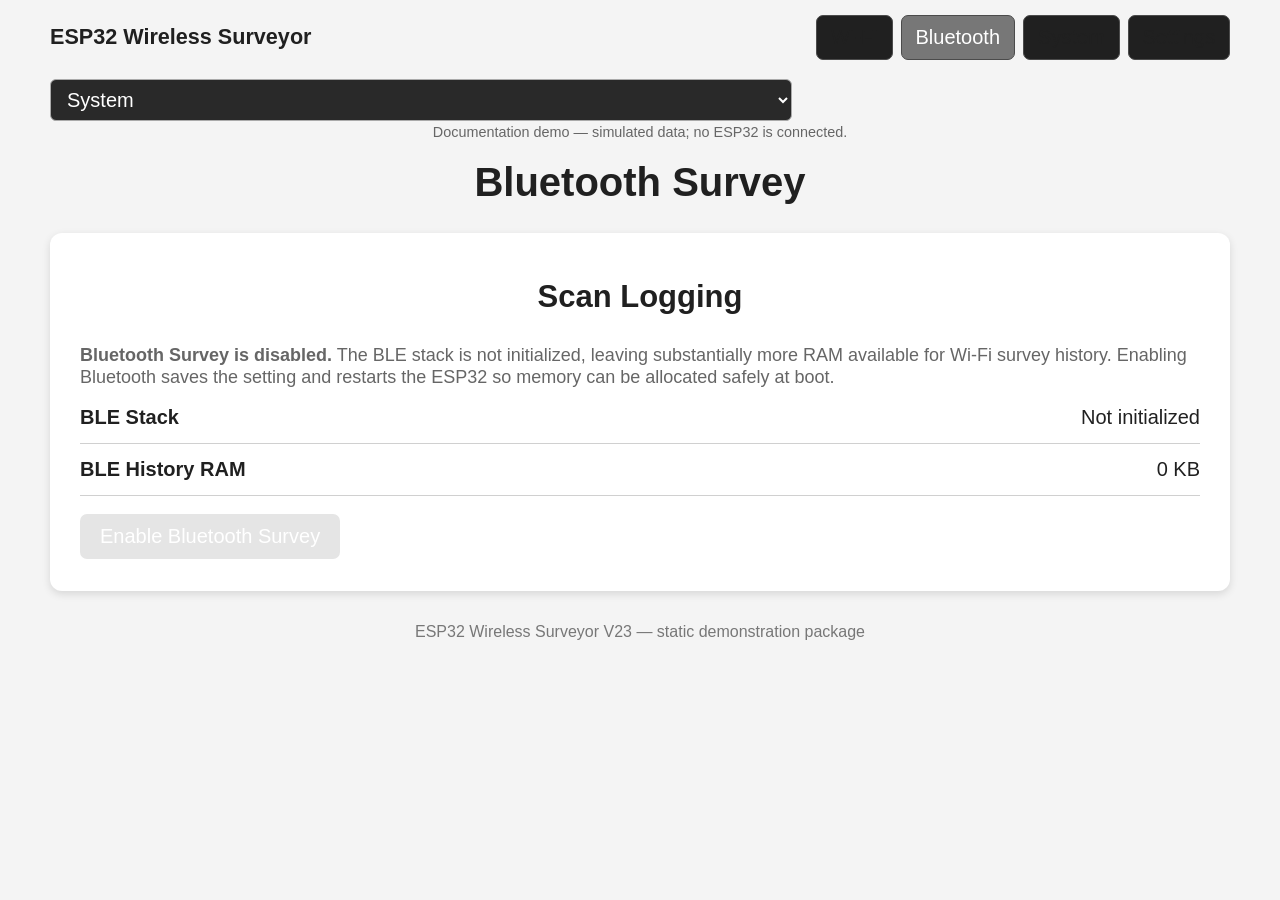
==== docs/bluetooth.html @ 763ac4c4 "doc: add simulated demo pages" ====
<!DOCTYPE html>
<html lang="en">
<head>
<meta charset="UTF-8">
<meta name="viewport" content="width=device-width,initial-scale=1">
<script>
(function(){const v=localStorage.getItem('demo-theme')||'system';document.documentElement.dataset.theme=
v==='system'?(matchMedia('(prefers-color-scheme: dark)').matches?'dark':'light'):v;})();
</script>
<title>ESP32 Bluetooth Survey — Demo</title>
<link rel="stylesheet" href="styles.css">
</head>
<body><div class="container"><div class="site-header"><div class="site-title">ESP32 Wireless Surveyor</div>
<nav class="nav"><a class="" href="index.html">Wi-Fi</a><a class="active" href="bluetooth.html">Bluetooth</a><a class="" href="system.html">System</a><a class="" href="settings.html">Settings</a></nav>
<select class="theme-select" data-theme-select aria-label="Theme"><option value="system">System</option><option value="light">Light</option><option value="dark">Dark</option></select>
</div>
<div class="demo-banner">Documentation demo — simulated data; no ESP32 is connected.</div>
<h1>Bluetooth Survey</h1>
<div class="card"><h2>Scan Logging</h2>
<p class="note"><strong>Bluetooth Survey is disabled.</strong> The BLE stack is not initialized, leaving substantially more RAM available for Wi-Fi survey history. Enabling Bluetooth saves the setting and restarts the ESP32 so memory can be allocated safely at boot.</p>
<div class="row"><span class="label">BLE Stack</span><span class="value">Not initialized</span></div>
<div class="row"><span class="label">BLE History RAM</span><span class="value">0 KB</span></div>
<div class="buttons" style="justify-content:flex-start"><a class="button" href="#" data-demo-action="Enable Bluetooth Survey and restart">Enable Bluetooth Survey</a></div></div>
<div class="footer">ESP32 Wireless Surveyor V23 — static demonstration package</div></div><script src="app.js"></script></body></html>
---- docs/styles.css ----
:root{color-scheme:light;--bg:#f4f4f4;--panel:#fff;--text:#202020;--muted:#666;--line:#d0d0d0;--control:#e5e5e5;--control-border:#aaa;--link:#5555cc;--table-head:#e5e5e5;--active:#777;--selected:#dcebdc;--danger:#a33131;--shadow:rgba(0,0,0,.12)}
html[data-theme="dark"]{color-scheme:dark;--bg:#111;--panel:#232323;--text:#eee;--muted:#bbb;--line:#494949;--control:#4b4b4b;--control-border:#666;--link:#aaa0ff;--table-head:#333;--active:#555;--selected:#24422d;--danger:#963232;--shadow:rgba(0,0,0,.28)}
*{box-sizing:border-box}html,body{margin:0;min-height:100%;font-family:Arial,Helvetica,sans-serif;background:var(--bg);color:var(--text);font-size:20px}.container{width:min(95%,1180px);margin:0 auto;padding:0 0 40px}
.site-header{min-height:132px;display:grid;grid-template-columns:1fr auto;grid-template-rows:auto auto;align-items:start;padding:15px 0 0;gap:8px 24px}.site-title{font-weight:700;font-size:1.08rem;padding-top:9px}.nav{display:flex;gap:8px;justify-content:flex-end}.nav a{display:inline-block;text-decoration:none;color:var(--text);background:#202020;border:1px solid #4b4b4b;border-radius:7px;padding:10px 14px}.nav a.active{background:var(--active);color:#fff}.theme-select{font:inherit;min-width:137px;padding:8px 12px;border:1px solid var(--control-border);border-radius:6px;background:#292929;color:#fff}
h1{text-align:center;font-size:2rem;margin:4px 0 28px}h2{text-align:center;font-size:1.55rem;margin:18px 0 30px}.card{background:var(--panel);border-radius:12px;padding:28px 30px;margin:0 0 26px;box-shadow:0 3px 9px var(--shadow)}
.row{display:flex;justify-content:space-between;gap:25px;padding:13px 0;border-bottom:1px solid var(--line);line-height:1.25}.row:last-child{border-bottom:0}.label{font-weight:700}.value{text-align:right}.note{color:var(--muted);font-size:.9rem;line-height:1.2;margin:16px 0 4px}.demo-banner{font-size:.72rem;text-align:center;color:var(--muted);margin:-8px 0 20px}
.buttons{display:flex;gap:14px;justify-content:center;flex-wrap:wrap;margin:18px 0 4px}.button,button{font:inherit;display:inline-block;text-decoration:none;color:#fff;background:var(--control);border:0;border-radius:7px;padding:11px 20px;cursor:pointer}.button.danger{background:var(--danger);color:#fff}
.settings-row{display:flex;align-items:end;gap:14px;flex-wrap:wrap;margin-top:14px}.control{display:flex;flex-direction:column;gap:6px}.control label{font-size:.92rem}input,select{font:inherit;background:#333;color:var(--text);border:1px solid var(--control-border);border-radius:6px;padding:9px 11px}.checkbox-stack{display:flex;align-items:center;gap:15px;flex-wrap:wrap;padding:10px 0}
.table-wrap{overflow-x:auto;margin-top:12px}table{width:100%;border-collapse:collapse;min-width:900px}th,td{padding:12px 10px;text-align:left;border-bottom:1px solid var(--line);white-space:nowrap}th{background:var(--table-head);font-weight:700;cursor:pointer}tbody tr.connected,tbody tr.recommended{background:var(--selected);font-weight:700}a{color:var(--link)}
.grid-2,.grid-3{display:block}.kpi{font-size:1rem;font-weight:400}.small{font-size:.9rem;color:var(--muted)}canvas{display:block;width:100%;height:330px;background:#1b1b1b;border:0;margin:12px 0}.footer{text-align:center;color:#777;font-size:.8rem;padding:6px 0 15px}.good,.warn,.bad{font-weight:700}
@media(max-width:760px){html,body{font-size:16px}.container{width:94%}.site-header{grid-template-columns:1fr;grid-template-rows:auto auto auto}.nav{grid-column:1;justify-content:flex-start;flex-wrap:wrap}.card{padding:20px 18px}.row{gap:12px}.value{max-width:58%}h1{font-size:1.8rem}}
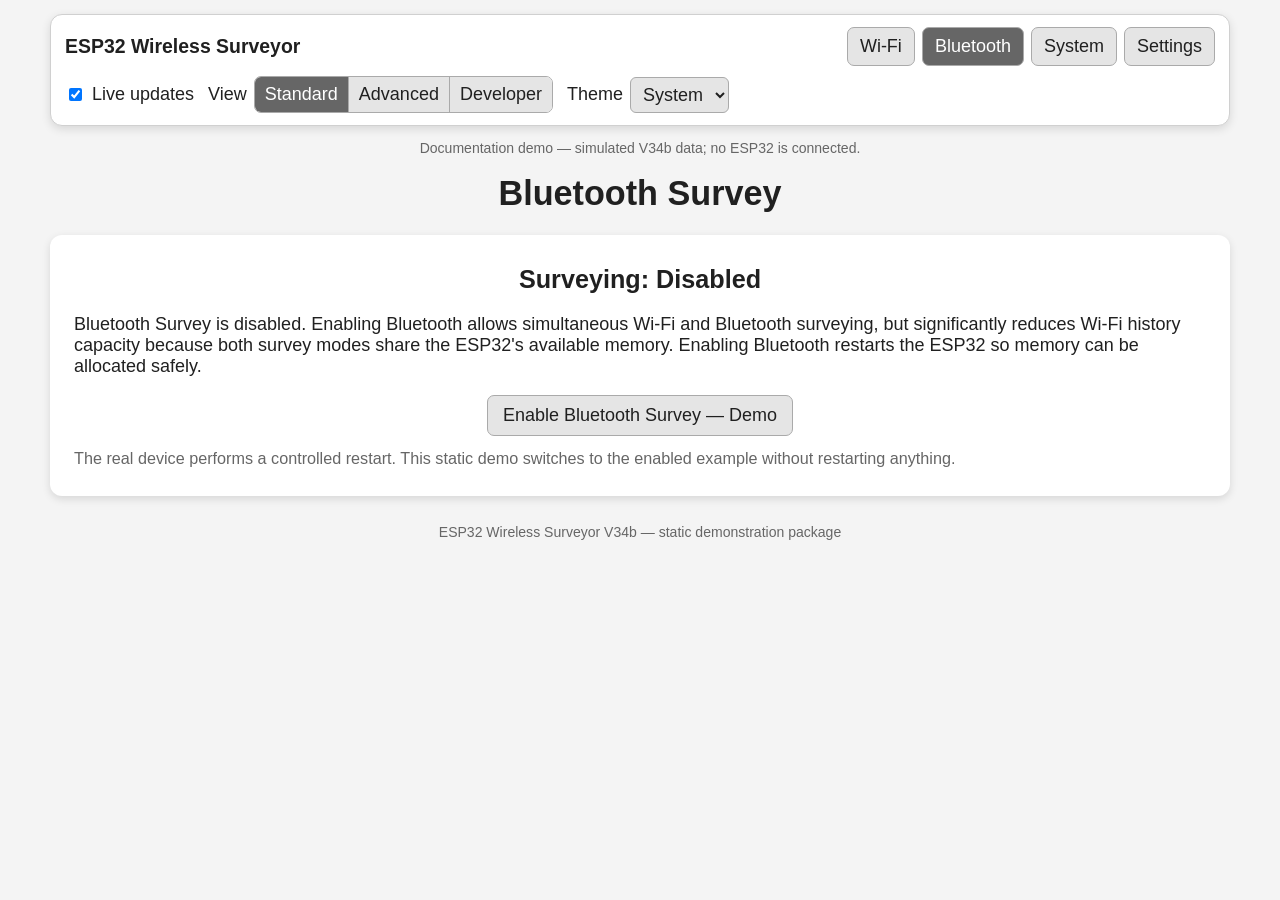
==== commit 50e4086a: "doc: update /docs to match latest UI refactor" ====
--- a/docs/bluetooth.html
+++ b/docs/bluetooth.html
@@ -1,24 +1,11 @@
-<!DOCTYPE html>
-<html lang="en">
-<head>
-<meta charset="UTF-8">
-<meta name="viewport" content="width=device-width,initial-scale=1">
-<script>
-(function(){const v=localStorage.getItem('demo-theme')||'system';document.documentElement.dataset.theme=
-v==='system'?(matchMedia('(prefers-color-scheme: dark)').matches?'dark':'light'):v;})();
-</script>
-<title>ESP32 Bluetooth Survey — Demo</title>
-<link rel="stylesheet" href="styles.css">
-</head>
-<body><div class="container"><div class="site-header"><div class="site-title">ESP32 Wireless Surveyor</div>
-<nav class="nav"><a class="" href="index.html">Wi-Fi</a><a class="active" href="bluetooth.html">Bluetooth</a><a class="" href="system.html">System</a><a class="" href="settings.html">Settings</a></nav>
-<select class="theme-select" data-theme-select aria-label="Theme"><option value="system">System</option><option value="light">Light</option><option value="dark">Dark</option></select>
-</div>
-<div class="demo-banner">Documentation demo — simulated data; no ESP32 is connected.</div>
-<h1>Bluetooth Survey</h1>
-<div class="card"><h2>Scan Logging</h2>
-<p class="note"><strong>Bluetooth Survey is disabled.</strong> The BLE stack is not initialized, leaving substantially more RAM available for Wi-Fi survey history. Enabling Bluetooth saves the setting and restarts the ESP32 so memory can be allocated safely at boot.</p>
-<div class="row"><span class="label">BLE Stack</span><span class="value">Not initialized</span></div>
-<div class="row"><span class="label">BLE History RAM</span><span class="value">0 KB</span></div>
-<div class="buttons" style="justify-content:flex-start"><a class="button" href="#" data-demo-action="Enable Bluetooth Survey and restart">Enable Bluetooth Survey</a></div></div>
-<div class="footer">ESP32 Wireless Surveyor V23 — static demonstration package</div></div><script src="app.js"></script></body></html>+<!DOCTYPE html><html lang="en"><head><meta charset="UTF-8"><meta name="viewport" content="width=device-width,initial-scale=1"><title>ESP32 Bluetooth Survey — V34b Demo</title><link rel="stylesheet" href="styles.css"></head><body><div class="container">
+<div class="site-header"><div class="header-top"><div class="site-title">ESP32 Wireless Surveyor</div><nav class="nav"><a href="index.html">Wi-Fi</a><a class="active" href="bluetooth.html">Bluetooth</a><a href="system.html">System</a><a href="settings.html">Settings</a></nav></div><div class="header-controls"><label class="control-inline"><input type="checkbox" checked> Live updates</label><div class="control-inline"><span>View</span><span class="segmented"><button data-view="standard">Standard</button><button data-view="advanced">Advanced</button><button data-view="developer">Developer</button></span></div><label class="control-inline">Theme <select class="theme-select" data-theme-select><option value="system">System</option><option value="light">Light</option><option value="dark">Dark</option></select></label></div></div>
+<div class="demo-banner">Documentation demo — simulated V34b data; no ESP32 is connected.</div><h1>Bluetooth Survey</h1>
+<div data-ble-disabled><div class="card"><h2>Surveying: Disabled</h2><p>Bluetooth Survey is disabled. Enabling Bluetooth allows simultaneous Wi-Fi and Bluetooth surveying, but significantly reduces Wi-Fi history capacity because both survey modes share the ESP32's available memory. Enabling Bluetooth restarts the ESP32 so memory can be allocated safely.</p><div class="row advanced-only"><span class="label">BLE Stack</span><span class="value">Not initialized</span></div><div class="row developer-only"><span class="label">BLE History RAM</span><span class="value">0 KB</span></div><div class="buttons"><a class="button" href="#" data-ble-toggle>Enable Bluetooth Survey — Demo</a></div><div class="note">The real device performs a controlled restart. This static demo switches to the enabled example without restarting anything.</div></div></div>
+<div data-ble-enabled class="state-hidden"><div class="card"><h2>Survey Status &amp; Controls</h2><div class="grid-3"><div><div class="small">Automatic Surveying</div><div class="kpi good">On</div></div><div><div class="small">Scan Interval</div><div class="kpi">300 s</div></div><div><div class="small">Scans This Session</div><div class="kpi">8</div></div></div><div class="row"><span class="label">Last Scan</span><span class="value">23s ago</span></div><form class="settings-row"><div class="control"><label>Scan Interval (seconds)</label><input value="300" type="number"></div><label class="control-inline"><input type="checkbox" checked> Automatic Surveying</label><button data-demo-action="Save BLE survey settings">Apply</button></form><div class="buttons"><a class="button" href="#" data-demo-action="BLE scan started">Scan Now</a><a class="button" href="#" data-demo-action="BLE CSV download">Download CSV</a><a class="button danger" href="#" data-demo-action="Clear BLE history">Clear History</a></div></div>
+<div class="card"><h2>History</h2><div class="row"><span class="label">Stored Observations</span><span class="value">38 / 50</span></div><div class="row advanced-only"><span class="label">Dropped Observations</span><span class="value good">0</span></div><div class="note warn">Bluetooth is enabled. Dual-radio operation uses substantially more heap and reduces Wi-Fi history capacity.</div></div>
+<div class="card" id="ble-rssi"><h2>RSSI History — Meshtastic_b9c0</h2><canvas class="plot" data-points="-61,-63,-59,-65,-62,-60,-64,-61"></canvas><div class="note">For unnamed devices, the real interface can use the BLE address as the visible selection identity.</div></div>
+<div class="card"><h2>Observed BLE Devices</h2><div class="note">One row per retained BLE address.</div><div class="table-wrap"><table><thead><tr><th data-sort>Name</th><th data-sort>Address</th><th data-sort>Last</th><th data-sort>Average</th><th data-sort>Count</th><th data-sort>Last Seen</th><th class="advanced-only" data-sort>Min</th><th class="advanced-only" data-sort>Max</th><th class="developer-only" data-sort>Address Type</th><th class="developer-only" data-sort>First Seen</th></tr></thead><tbody><tr><td><a href="#ble-rssi">Meshtastic_b9c0</a></td><td>FC:B9:20:4D:91:C0</td><td>-61 dBm</td><td>-61.9 dBm</td><td>8</td><td>23s ago</td><td class="advanced-only">-65</td><td class="advanced-only">-59</td><td class="developer-only">Random</td><td class="developer-only">35m ago</td></tr><tr><td>(unnamed)</td><td>72:40:91:A1:2B:33</td><td>-78 dBm</td><td>-79.2 dBm</td><td>6</td><td>23s ago</td><td class="advanced-only">-84</td><td class="advanced-only">-75</td><td class="developer-only">Random</td><td class="developer-only">29m ago</td></tr><tr><td>(unnamed)</td><td>10:8C:B5:02:77:AE</td><td>-88 dBm</td><td>-86.7 dBm</td><td>3</td><td>5m ago</td><td class="advanced-only">-91</td><td class="advanced-only">-82</td><td class="developer-only">Public</td><td class="developer-only">18m ago</td></tr></tbody></table></div></div>
+<div class="card advanced-only"><h2>Survey Health <span class="depth-tag">Advanced</span></h2><div class="row"><span class="label">Dropped BLE Observations</span><span class="value good">0</span></div><div class="row"><span class="label">Last Scan</span><span class="value">20 addresses · complete</span></div></div>
+<div class="card developer-only"><h2>BLE Implementation Diagnostics <span class="depth-tag">Developer</span></h2><div class="row"><span class="label">History RAM</span><span class="value">9.2 KB</span></div><div class="row"><span class="label">BLE Observation Size</span><span class="value">6 bytes</span></div><div class="row"><span class="label">BLE Address Table</span><span class="value">20 / 128 · 6.9 KB</span></div><div class="row"><span class="label">BLE Scan Metadata</span><span class="value">8 / 256 · 2.0 KB</span></div><div class="row"><span class="label">CSV Exports Served</span><span class="value">2</span></div><div class="note">The production firmware's current BLE scan API is synchronous and may briefly pause web servicing. Dual-radio responsiveness remains under investigation.</div></div></div>
+<div class="footer">ESP32 Wireless Surveyor V34b — static demonstration package</div></div><script src="app.js"></script></body></html>
--- a/docs/styles.css
+++ b/docs/styles.css
@@ -1,11 +1,8 @@
-:root{color-scheme:light;--bg:#f4f4f4;--panel:#fff;--text:#202020;--muted:#666;--line:#d0d0d0;--control:#e5e5e5;--control-border:#aaa;--link:#5555cc;--table-head:#e5e5e5;--active:#777;--selected:#dcebdc;--danger:#a33131;--shadow:rgba(0,0,0,.12)}
-html[data-theme="dark"]{color-scheme:dark;--bg:#111;--panel:#232323;--text:#eee;--muted:#bbb;--line:#494949;--control:#4b4b4b;--control-border:#666;--link:#aaa0ff;--table-head:#333;--active:#555;--selected:#24422d;--danger:#963232;--shadow:rgba(0,0,0,.28)}
-*{box-sizing:border-box}html,body{margin:0;min-height:100%;font-family:Arial,Helvetica,sans-serif;background:var(--bg);color:var(--text);font-size:20px}.container{width:min(95%,1180px);margin:0 auto;padding:0 0 40px}
-.site-header{min-height:132px;display:grid;grid-template-columns:1fr auto;grid-template-rows:auto auto;align-items:start;padding:15px 0 0;gap:8px 24px}.site-title{font-weight:700;font-size:1.08rem;padding-top:9px}.nav{display:flex;gap:8px;justify-content:flex-end}.nav a{display:inline-block;text-decoration:none;color:var(--text);background:#202020;border:1px solid #4b4b4b;border-radius:7px;padding:10px 14px}.nav a.active{background:var(--active);color:#fff}.theme-select{font:inherit;min-width:137px;padding:8px 12px;border:1px solid var(--control-border);border-radius:6px;background:#292929;color:#fff}
-h1{text-align:center;font-size:2rem;margin:4px 0 28px}h2{text-align:center;font-size:1.55rem;margin:18px 0 30px}.card{background:var(--panel);border-radius:12px;padding:28px 30px;margin:0 0 26px;box-shadow:0 3px 9px var(--shadow)}
-.row{display:flex;justify-content:space-between;gap:25px;padding:13px 0;border-bottom:1px solid var(--line);line-height:1.25}.row:last-child{border-bottom:0}.label{font-weight:700}.value{text-align:right}.note{color:var(--muted);font-size:.9rem;line-height:1.2;margin:16px 0 4px}.demo-banner{font-size:.72rem;text-align:center;color:var(--muted);margin:-8px 0 20px}
-.buttons{display:flex;gap:14px;justify-content:center;flex-wrap:wrap;margin:18px 0 4px}.button,button{font:inherit;display:inline-block;text-decoration:none;color:#fff;background:var(--control);border:0;border-radius:7px;padding:11px 20px;cursor:pointer}.button.danger{background:var(--danger);color:#fff}
-.settings-row{display:flex;align-items:end;gap:14px;flex-wrap:wrap;margin-top:14px}.control{display:flex;flex-direction:column;gap:6px}.control label{font-size:.92rem}input,select{font:inherit;background:#333;color:var(--text);border:1px solid var(--control-border);border-radius:6px;padding:9px 11px}.checkbox-stack{display:flex;align-items:center;gap:15px;flex-wrap:wrap;padding:10px 0}
-.table-wrap{overflow-x:auto;margin-top:12px}table{width:100%;border-collapse:collapse;min-width:900px}th,td{padding:12px 10px;text-align:left;border-bottom:1px solid var(--line);white-space:nowrap}th{background:var(--table-head);font-weight:700;cursor:pointer}tbody tr.connected,tbody tr.recommended{background:var(--selected);font-weight:700}a{color:var(--link)}
-.grid-2,.grid-3{display:block}.kpi{font-size:1rem;font-weight:400}.small{font-size:.9rem;color:var(--muted)}canvas{display:block;width:100%;height:330px;background:#1b1b1b;border:0;margin:12px 0}.footer{text-align:center;color:#777;font-size:.8rem;padding:6px 0 15px}.good,.warn,.bad{font-weight:700}
-@media(max-width:760px){html,body{font-size:16px}.container{width:94%}.site-header{grid-template-columns:1fr;grid-template-rows:auto auto auto}.nav{grid-column:1;justify-content:flex-start;flex-wrap:wrap}.card{padding:20px 18px}.row{gap:12px}.value{max-width:58%}h1{font-size:1.8rem}}
+:root{color-scheme:light;--bg:#f4f4f4;--panel:#fff;--text:#202020;--muted:#666;--line:#d0d0d0;--control:#e5e5e5;--control-border:#aaa;--link:#5555cc;--table-head:#e5e5e5;--active:#666;--selected:#dcebdc;--danger:#a33131;--shadow:rgba(0,0,0,.12);--good:#237a3b;--warn:#9a6800}
+html[data-theme="dark"]{color-scheme:dark;--bg:#111;--panel:#232323;--text:#eee;--muted:#bbb;--line:#494949;--control:#4b4b4b;--control-border:#666;--link:#aaa0ff;--table-head:#333;--active:#555;--selected:#24422d;--danger:#963232;--shadow:rgba(0,0,0,.28);--good:#70c784;--warn:#e0b24c}
+*{box-sizing:border-box}html,body{margin:0;min-height:100%;font-family:Arial,Helvetica,sans-serif;background:var(--bg);color:var(--text);font-size:18px}.container{width:min(96%,1180px);margin:0 auto;padding:14px 0 40px}
+.site-header{position:sticky;top:8px;z-index:1000;background:var(--panel);border:1px solid var(--line);border-radius:12px;box-shadow:0 3px 10px var(--shadow);padding:12px 14px;margin-bottom:14px}.header-top{display:flex;align-items:center;justify-content:space-between;gap:14px;flex-wrap:wrap}.site-title{font-weight:700;font-size:1.08rem}.nav{display:flex;gap:7px;flex-wrap:wrap}.nav a{display:inline-block;text-decoration:none;color:var(--text);background:var(--control);border:1px solid var(--control-border);border-radius:7px;padding:8px 12px}.nav a.active{background:var(--active);color:#fff}.header-controls{display:flex;align-items:center;gap:14px;flex-wrap:wrap;margin-top:10px}.control-inline{display:flex;align-items:center;gap:7px}.segmented{display:inline-flex;border:1px solid var(--control-border);border-radius:7px;overflow:hidden}.segmented button{border:0;border-right:1px solid var(--control-border);border-radius:0;padding:7px 10px;background:var(--control);color:var(--text)}.segmented button:last-child{border-right:0}.segmented button.active{background:var(--active);color:#fff}.theme-select{font:inherit;padding:6px 8px;border:1px solid var(--control-border);border-radius:6px;background:var(--control);color:var(--text)}
+h1{text-align:center;font-size:1.9rem;margin:18px 0 22px}h2{text-align:center;font-size:1.4rem;margin:8px 0 20px}h3{font-size:1.05rem;margin:20px 0 8px}.card{background:var(--panel);border-radius:12px;padding:22px 24px;margin:0 0 22px;box-shadow:0 3px 9px var(--shadow);scroll-margin-top:150px}.row{display:flex;justify-content:space-between;gap:25px;padding:11px 0;border-bottom:1px solid var(--line);line-height:1.25}.row:last-child{border-bottom:0}.label{font-weight:700}.value{text-align:right}.note{color:var(--muted);font-size:.9rem;line-height:1.35;margin:12px 0 4px}.demo-banner{font-size:.78rem;text-align:center;color:var(--muted);margin:4px 0 10px}.good{color:var(--good);font-weight:700}.warn{color:var(--warn);font-weight:700}.danger-text{color:var(--danger);font-weight:700}
+.grid-2{display:grid;grid-template-columns:repeat(2,minmax(0,1fr));gap:22px}.grid-3{display:grid;grid-template-columns:repeat(3,minmax(0,1fr));gap:16px}.small{font-size:.82rem;color:var(--muted)}.kpi{font-size:1.35rem;font-weight:700;margin-top:3px}.buttons{display:flex;gap:12px;justify-content:center;flex-wrap:wrap;margin:16px 0 4px}.button,button{font:inherit;display:inline-block;text-decoration:none;color:var(--text);background:var(--control);border:1px solid var(--control-border);border-radius:7px;padding:9px 15px;cursor:pointer}.button.danger{background:var(--danger);color:#fff;border-color:var(--danger)}.button.secondary{background:transparent}.settings-row{display:flex;gap:12px;align-items:end;flex-wrap:wrap;margin:16px 0}.control{display:flex;flex-direction:column;gap:5px;min-width:190px}.control input{font:inherit;padding:8px;border:1px solid var(--control-border);border-radius:6px;background:var(--bg);color:var(--text)}.checkbox-stack{display:flex;flex-direction:column;gap:8px;padding:8px 0}
+.table-wrap{overflow:auto}.table-wrap table{width:100%;border-collapse:collapse;font-size:.9rem;white-space:nowrap}th,td{padding:9px 10px;border-bottom:1px solid var(--line);text-align:left}th{background:var(--table-head);position:sticky;top:0}tr.connected{background:var(--selected)}th[data-sort]{cursor:pointer}.footer{text-align:center;color:var(--muted);font-size:.78rem;margin-top:28px}.advanced-only,.developer-only{display:none}body[data-view="advanced"] .advanced-only,body[data-view="developer"] .advanced-only,body[data-view="developer"] .developer-only{display:block}tr.advanced-only,body[data-view="advanced"] tr.advanced-only,body[data-view="developer"] tr.advanced-only,body[data-view="developer"] tr.developer-only{display:table-row}th.advanced-only,td.advanced-only,th.developer-only,td.developer-only{display:none}body[data-view="advanced"] th.advanced-only,body[data-view="advanced"] td.advanced-only,body[data-view="developer"] th.advanced-only,body[data-view="developer"] td.advanced-only,body[data-view="developer"] th.developer-only,body[data-view="developer"] td.developer-only{display:table-cell}.depth-tag{font-size:.72rem;color:var(--muted);font-weight:400}.plot{width:100%;height:280px;border:1px solid var(--line);background:var(--bg);border-radius:8px}.state-hidden{display:none!important}
+@media(max-width:760px){html,body{font-size:16px}.site-header{top:4px}.header-top{align-items:flex-start}.nav{width:100%}.nav a{flex:1;text-align:center;min-width:70px}.header-controls{gap:8px}.grid-2,.grid-3{grid-template-columns:1fr}.row{gap:12px}.card{padding:18px 16px}.table-wrap table{font-size:.82rem}.site-title{width:100%}}
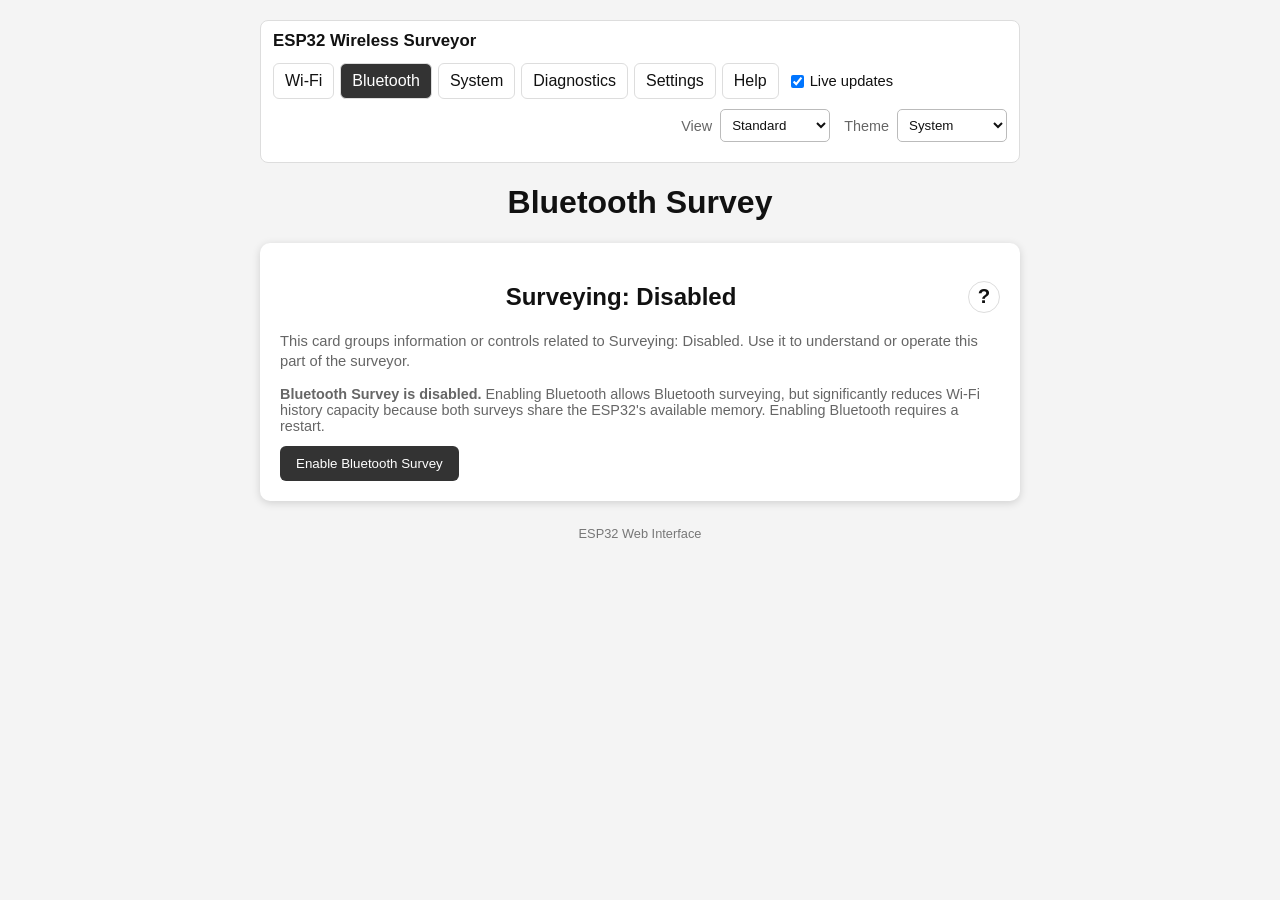
==== commit 3bd84966: "update demo pages" ====
--- a/docs/bluetooth.html
+++ b/docs/bluetooth.html
@@ -1,11 +1,669 @@
-<!DOCTYPE html><html lang="en"><head><meta charset="UTF-8"><meta name="viewport" content="width=device-width,initial-scale=1"><title>ESP32 Bluetooth Survey — V34b Demo</title><link rel="stylesheet" href="styles.css"></head><body><div class="container">
-<div class="site-header"><div class="header-top"><div class="site-title">ESP32 Wireless Surveyor</div><nav class="nav"><a href="index.html">Wi-Fi</a><a class="active" href="bluetooth.html">Bluetooth</a><a href="system.html">System</a><a href="settings.html">Settings</a></nav></div><div class="header-controls"><label class="control-inline"><input type="checkbox" checked> Live updates</label><div class="control-inline"><span>View</span><span class="segmented"><button data-view="standard">Standard</button><button data-view="advanced">Advanced</button><button data-view="developer">Developer</button></span></div><label class="control-inline">Theme <select class="theme-select" data-theme-select><option value="system">System</option><option value="light">Light</option><option value="dark">Dark</option></select></label></div></div>
-<div class="demo-banner">Documentation demo — simulated V34b data; no ESP32 is connected.</div><h1>Bluetooth Survey</h1>
-<div data-ble-disabled><div class="card"><h2>Surveying: Disabled</h2><p>Bluetooth Survey is disabled. Enabling Bluetooth allows simultaneous Wi-Fi and Bluetooth surveying, but significantly reduces Wi-Fi history capacity because both survey modes share the ESP32's available memory. Enabling Bluetooth restarts the ESP32 so memory can be allocated safely.</p><div class="row advanced-only"><span class="label">BLE Stack</span><span class="value">Not initialized</span></div><div class="row developer-only"><span class="label">BLE History RAM</span><span class="value">0 KB</span></div><div class="buttons"><a class="button" href="#" data-ble-toggle>Enable Bluetooth Survey — Demo</a></div><div class="note">The real device performs a controlled restart. This static demo switches to the enabled example without restarting anything.</div></div></div>
-<div data-ble-enabled class="state-hidden"><div class="card"><h2>Survey Status &amp; Controls</h2><div class="grid-3"><div><div class="small">Automatic Surveying</div><div class="kpi good">On</div></div><div><div class="small">Scan Interval</div><div class="kpi">300 s</div></div><div><div class="small">Scans This Session</div><div class="kpi">8</div></div></div><div class="row"><span class="label">Last Scan</span><span class="value">23s ago</span></div><form class="settings-row"><div class="control"><label>Scan Interval (seconds)</label><input value="300" type="number"></div><label class="control-inline"><input type="checkbox" checked> Automatic Surveying</label><button data-demo-action="Save BLE survey settings">Apply</button></form><div class="buttons"><a class="button" href="#" data-demo-action="BLE scan started">Scan Now</a><a class="button" href="#" data-demo-action="BLE CSV download">Download CSV</a><a class="button danger" href="#" data-demo-action="Clear BLE history">Clear History</a></div></div>
-<div class="card"><h2>History</h2><div class="row"><span class="label">Stored Observations</span><span class="value">38 / 50</span></div><div class="row advanced-only"><span class="label">Dropped Observations</span><span class="value good">0</span></div><div class="note warn">Bluetooth is enabled. Dual-radio operation uses substantially more heap and reduces Wi-Fi history capacity.</div></div>
-<div class="card" id="ble-rssi"><h2>RSSI History — Meshtastic_b9c0</h2><canvas class="plot" data-points="-61,-63,-59,-65,-62,-60,-64,-61"></canvas><div class="note">For unnamed devices, the real interface can use the BLE address as the visible selection identity.</div></div>
-<div class="card"><h2>Observed BLE Devices</h2><div class="note">One row per retained BLE address.</div><div class="table-wrap"><table><thead><tr><th data-sort>Name</th><th data-sort>Address</th><th data-sort>Last</th><th data-sort>Average</th><th data-sort>Count</th><th data-sort>Last Seen</th><th class="advanced-only" data-sort>Min</th><th class="advanced-only" data-sort>Max</th><th class="developer-only" data-sort>Address Type</th><th class="developer-only" data-sort>First Seen</th></tr></thead><tbody><tr><td><a href="#ble-rssi">Meshtastic_b9c0</a></td><td>FC:B9:20:4D:91:C0</td><td>-61 dBm</td><td>-61.9 dBm</td><td>8</td><td>23s ago</td><td class="advanced-only">-65</td><td class="advanced-only">-59</td><td class="developer-only">Random</td><td class="developer-only">35m ago</td></tr><tr><td>(unnamed)</td><td>72:40:91:A1:2B:33</td><td>-78 dBm</td><td>-79.2 dBm</td><td>6</td><td>23s ago</td><td class="advanced-only">-84</td><td class="advanced-only">-75</td><td class="developer-only">Random</td><td class="developer-only">29m ago</td></tr><tr><td>(unnamed)</td><td>10:8C:B5:02:77:AE</td><td>-88 dBm</td><td>-86.7 dBm</td><td>3</td><td>5m ago</td><td class="advanced-only">-91</td><td class="advanced-only">-82</td><td class="developer-only">Public</td><td class="developer-only">18m ago</td></tr></tbody></table></div></div>
-<div class="card advanced-only"><h2>Survey Health <span class="depth-tag">Advanced</span></h2><div class="row"><span class="label">Dropped BLE Observations</span><span class="value good">0</span></div><div class="row"><span class="label">Last Scan</span><span class="value">20 addresses · complete</span></div></div>
-<div class="card developer-only"><h2>BLE Implementation Diagnostics <span class="depth-tag">Developer</span></h2><div class="row"><span class="label">History RAM</span><span class="value">9.2 KB</span></div><div class="row"><span class="label">BLE Observation Size</span><span class="value">6 bytes</span></div><div class="row"><span class="label">BLE Address Table</span><span class="value">20 / 128 · 6.9 KB</span></div><div class="row"><span class="label">BLE Scan Metadata</span><span class="value">8 / 256 · 2.0 KB</span></div><div class="row"><span class="label">CSV Exports Served</span><span class="value">2</span></div><div class="note">The production firmware's current BLE scan API is synchronous and may briefly pause web servicing. Dual-radio responsiveness remains under investigation.</div></div></div>
-<div class="footer">ESP32 Wireless Surveyor V34b — static demonstration package</div></div><script src="app.js"></script></body></html>
+<!DOCTYPE html>
+<!-- GitHub Pages static demo generated from V40a browser capture; ESP32 network actions are simulated. -->
+<!-- Static GitHub Pages demo generated from the ESP32 Wireless Surveyor UI. -->
+<html data-theme="dark" data-view="developer"><head><meta content="text/html; charset=utf-8" http-equiv="Content-Type"/><meta content="width=device-width, initial-scale=1" name="viewport"/><title>ESP32 Bluetooth Survey</title><script>(function(){try{var v=localStorage.getItem('esp32-theme')||'system';var d=(v==='system')?(window.matchMedia&&window.matchMedia('(prefers-color-scheme: dark)').matches):(v==='dark');document.documentElement.dataset.theme=d?'dark':'light';var w=localStorage.getItem('esp32-view')||'standard';w=(w==='developer'||w==='advanced')?w:'standard';document.documentElement.dataset.view=w;}catch(e){}})();</script>
+<style>
+  :root {
+    color-scheme: light;
+    --page-bg: #f4f4f4;
+    --card-bg: #ffffff;
+    --text: #111111;
+    --muted: #666666;
+    --border: #dddddd;
+    --header-bg: #f7f7f7;
+    --button-bg: #333333;
+    --button-text: #ffffff;
+    --input-bg: #ffffff;
+    --input-border: #bbbbbb;
+    --link: #0000ee;
+    --current-row: #eef7ee;
+    --shadow: rgba(0,0,0,0.15);
+    --plot-bg: #ffffff;
+    --plot-grid: #dddddd;
+    --plot-border: #bbbbbb;
+    --plot-line: #333333;
+    --plot-text: #222222;
+  }
+
+  html[data-theme="dark"] {
+    color-scheme: dark;
+    --page-bg: #151515;
+    --card-bg: #242424;
+    --text: #eeeeee;
+    --muted: #b7b7b7;
+    --border: #4a4a4a;
+    --header-bg: #303030;
+    --button-bg: #4a4a4a;
+    --button-text: #ffffff;
+    --input-bg: #2b2b2b;
+    --input-border: #666666;
+    --link: #8ab4f8;
+    --current-row: #263b2b;
+    --shadow: rgba(0,0,0,0.35);
+    --plot-bg: #1d1d1d;
+    --plot-grid: #444444;
+    --plot-border: #666666;
+    --plot-line: #8ab4f8;
+    --plot-text: #dddddd;
+  }
+
+  * {
+    box-sizing: border-box;
+  }
+
+  body {
+    font-family: Arial, Helvetica, sans-serif;
+    background: var(--page-bg);
+    color: var(--text);
+    margin: 0;
+    padding: 20px;
+  }
+
+  .container {
+    max-width: 760px;
+    margin: auto;
+  }
+
+  h1, h2 {
+    text-align: center;
+  }
+
+  .card {
+    background: var(--card-bg);
+    border-radius: 10px;
+    padding: 20px;
+    margin-top: 20px;
+    box-shadow: 0 2px 8px var(--shadow);
+  }
+
+  .row {
+    display: flex;
+    justify-content: space-between;
+    border-bottom: 1px solid var(--border);
+    padding: 12px 0;
+    gap: 16px;
+  }
+
+  .row:last-child {
+    border-bottom: none;
+  }
+
+  .label {
+    font-weight: bold;
+  }
+
+  .value {
+    text-align: right;
+    overflow-wrap: anywhere;
+  }
+
+  .button {
+    display: inline-flex;
+    align-items: center;
+    justify-content: center;
+    box-sizing: border-box;
+    min-height: 44px;
+    margin: 20px 6px 0 6px;
+    padding: 12px 20px;
+    border: 0;
+    background: var(--button-bg);
+    color: var(--button-text);
+    text-decoration: none;
+    border-radius: 6px;
+    font: inherit;
+    line-height: 1.2;
+    cursor: pointer;
+    vertical-align: middle;
+  }
+
+  .button:disabled {
+    opacity: 0.65;
+    cursor: default;
+  }
+
+  .buttons {
+    text-align: center;
+  }
+
+  .test-tool-group {
+    margin-top: 18px;
+  }
+
+  .test-tool-group h3 {
+    margin: 0 0 8px 0;
+    font-size: 1em;
+  }
+
+  .test-tool-actions {
+    display: flex;
+    flex-wrap: wrap;
+    align-items: center;
+    gap: 12px;
+  }
+
+  .test-tool-actions form {
+    margin: 0;
+  }
+
+  .test-tool-actions button {
+    min-height: 44px;
+    padding: 10px 18px;
+  }
+
+  .survey-control-row {
+    display: flex;
+    flex-wrap: wrap;
+    align-items: end;
+    gap: 12px;
+    margin-top: 14px;
+  }
+
+  .survey-control-row .control {
+    margin: 0;
+  }
+
+  .save-state {
+    min-width: 52px;
+    color: var(--muted);
+    font-size: 0.92em;
+    padding-bottom: 10px;
+  }
+
+  .table-scroll {
+    width: 100%;
+    max-width: 100%;
+    overflow-x: auto;
+    -webkit-overflow-scrolling: touch;
+  }
+
+  .table-scroll table {
+    width: 100%;
+    min-width: 820px;
+  }
+
+  table {
+    width: 100%;
+    border-collapse: collapse;
+    margin-top: 10px;
+  }
+
+  th, td {
+    padding: 10px 8px;
+    border-bottom: 1px solid var(--border);
+    text-align: left;
+  }
+
+  th {
+    background: var(--header-bg);
+    white-space: nowrap;
+  }
+
+  td.address {
+    white-space: nowrap;
+  }
+
+  td.signal, th.signal {
+    text-align: right;
+    white-space: nowrap;
+  }
+
+  td.security, th.security {
+    text-align: center;
+    white-space: nowrap;
+  }
+
+  tr.current {
+    font-weight: bold;
+    background: var(--current-row);
+  }
+
+  .note {
+    color: var(--muted);
+    font-size: 0.9em;
+    margin-top: 14px;
+  }
+
+  .scan-group {
+    margin-top: 26px;
+  }
+
+  .scan-heading {
+    font-weight: bold;
+    margin: 0 0 8px 0;
+  }
+
+  th.sortable {
+    cursor: pointer;
+    user-select: none;
+  }
+
+  th.sortable:hover {
+    text-decoration: underline;
+  }
+
+  .plot-wrap {
+    width: 100%;
+    overflow-x: auto;
+  }
+
+  .plot-wrap svg {
+    width: 100%;
+    min-width: 520px;
+    height: auto;
+  }
+
+  .plot-bg {
+    fill: var(--plot-bg);
+    stroke: var(--plot-border);
+  }
+
+  .plot-grid {
+    stroke: var(--plot-grid);
+  }
+
+  .plot-line {
+    fill: none;
+    stroke: var(--plot-line);
+    stroke-width: 2;
+  }
+
+  .plot-point {
+    fill: var(--plot-line);
+  }
+
+  .plot-text {
+    fill: var(--plot-text);
+  }
+
+  .controls {
+    display: flex;
+    flex-wrap: wrap;
+    align-items: end;
+    gap: 12px;
+    margin-top: 12px;
+  }
+
+  .settings-row {
+    display: flex;
+    flex-wrap: wrap;
+    align-items: flex-end;
+    gap: 14px;
+    margin-top: 12px;
+  }
+
+  .checkbox-stack {
+    display: flex;
+    flex-direction: column;
+    justify-content: center;
+    gap: 8px;
+    padding-bottom: 2px;
+  }
+
+  .checkbox-stack label {
+    white-space: nowrap;
+  }
+
+  .control {
+    display: flex;
+    flex-direction: column;
+    gap: 5px;
+  }
+
+  input[type="number"] {
+    width: 100px;
+    padding: 9px;
+    border: 1px solid var(--input-border);
+    border-radius: 5px;
+  }
+
+  input[type="text"], input[type="password"] {
+    min-width: 220px;
+    padding: 9px;
+    border: 1px solid var(--input-border);
+    border-radius: 5px;
+    background: var(--input-bg);
+    color: var(--text);
+  }
+
+  button {
+    padding: 10px 16px;
+    border: 0;
+    border-radius: 6px;
+    background: var(--button-bg);
+    color: var(--button-text);
+    cursor: pointer;
+  }
+
+  .danger {
+    background: #7a2d2d;
+  }
+
+  .theme-control {
+    display: flex;
+    justify-content: flex-end;
+    align-items: center;
+    gap: 8px;
+    margin-bottom: 10px;
+    color: var(--muted);
+    font-size: 0.9em;
+  }
+
+  .sticky-interface-card {
+    position: sticky;
+    top: 0;
+    z-index: 1000;
+    margin-bottom: 14px;
+    padding: 10px 12px;
+    border: 1px solid var(--border);
+    border-radius: 8px;
+    background: var(--card-bg);
+  }
+
+  .site-header {
+    display: flex;
+    flex-wrap: wrap;
+    align-items: center;
+    justify-content: space-between;
+    gap: 12px;
+    margin-bottom: 10px;
+  }
+
+  #rssi-plot {
+    scroll-margin-top: 150px;
+  }
+
+  .site-title {
+    font-weight: bold;
+    font-size: 1.05em;
+  }
+
+  .header-actions {
+    display: flex;
+    flex-wrap: wrap;
+    align-items: center;
+    gap: 12px;
+  }
+
+  .nav {
+    display: flex;
+    flex-wrap: wrap;
+    gap: 6px;
+  }
+
+  .live-control {
+    display: inline-flex;
+    align-items: center;
+    gap: 6px;
+    white-space: nowrap;
+    color: var(--text);
+    font-size: 0.92em;
+  }
+
+  .live-control input {
+    width: auto;
+    margin: 0;
+  }
+
+  .scan-state {
+    display: inline-block;
+    margin-left: 8px;
+    color: var(--muted);
+    font-size: 0.92em;
+  }
+
+  .scan-state.active {
+    font-weight: 600;
+  }
+
+  .nav a {
+    padding: 8px 11px;
+    border-radius: 6px;
+    text-decoration: none;
+    color: var(--text);
+    border: 1px solid var(--border);
+    background: var(--card-bg);
+  }
+
+  .nav a.active {
+    background: var(--button-bg);
+    color: var(--button-text);
+  }
+
+  .card > h2 {
+    position: relative;
+    padding-right: 38px;
+  }
+
+  .card-help-link {
+    position: absolute;
+    right: 0;
+    top: 50%;
+    transform: translateY(-50%);
+    display: inline-flex;
+    align-items: center;
+    justify-content: center;
+    width: 32px;
+    height: 32px;
+    border: 1px solid var(--border);
+    border-radius: 50%;
+    color: var(--text);
+    background: var(--card-bg);
+    text-decoration: none;
+    font-size: 0.85em;
+    font-weight: bold;
+  }
+
+  .card-help-link.help-return-link {
+    font-size: 1.05em;
+  }
+
+  .card-help-standard, .card-help-developer {
+    color: var(--muted);
+    font-size: 0.92em;
+    margin: 0 0 12px 0;
+    line-height: 1.4;
+  }
+
+  .card-help-developer { display: none; }
+  html[data-view="developer"] .card-help-developer { display: block; }
+
+  .help-section { scroll-margin-top: 150px; }
+  .help-section h2 { text-align: left; padding-right: 0; }
+
+  .badge {
+    display: inline-block;
+    padding: 3px 7px;
+    border: 1px solid var(--border);
+    border-radius: 999px;
+    font-size: 0.62em;
+    font-weight: normal;
+    vertical-align: middle;
+    color: var(--muted);
+  }
+
+  .status-pass { font-weight: bold; }
+  .status-warn { font-weight: bold; }
+  .status-fail { font-weight: bold; }
+
+  .interface-controls {
+    display: flex;
+    flex-wrap: wrap;
+    justify-content: flex-end;
+    align-items: center;
+    gap: 14px;
+    margin-bottom: 10px;
+  }
+
+  .view-control, .theme-control {
+    display: flex;
+    align-items: center;
+    gap: 8px;
+    margin-bottom: 0;
+    color: var(--muted);
+    font-size: 0.9em;
+  }
+
+  .capture-diagnostic-control {
+    margin-bottom: 0;
+  }
+
+  .capture-diagnostic-control button {
+    min-height: 34px;
+    padding: 7px 11px;
+    white-space: nowrap;
+    font-size: 0.9em;
+  }
+
+  .diagnostic-details {
+    margin-top: 14px;
+    border-top: 1px solid var(--border);
+    padding-top: 10px;
+  }
+
+  .diagnostic-details > summary {
+    cursor: pointer;
+    font-weight: 600;
+    color: var(--text);
+    list-style-position: outside;
+  }
+
+  .diagnostic-details > summary .diagnostic-summary {
+    margin-left: 8px;
+    color: var(--muted);
+    font-weight: normal;
+    font-size: 0.9em;
+  }
+
+  .diagnostic-details[open] > summary {
+    margin-bottom: 8px;
+  }
+
+  .diagnostic-body {
+    margin-top: 4px;
+  }
+
+  .diagnostic-warning {
+    margin-top: 10px;
+    padding: 9px 10px;
+    border: 1px solid var(--border);
+    border-radius: 6px;
+    font-weight: 600;
+  }
+
+  .theme-control select, .view-control select {
+    min-width: 110px;
+    padding: 7px;
+    border: 1px solid var(--input-border);
+    border-radius: 5px;
+    background: var(--input-bg);
+    color: var(--text);
+  }
+
+  .footer {
+    text-align: center;
+    font-size: 0.8em;
+    margin-top: 25px;
+    color: #777;
+  }
+
+  /* View-depth model: Standard < Advanced < Developer. */
+  .advanced-only, .developer-only { display: none !important; }
+  html[data-view="advanced"] div.advanced-only,
+  html[data-view="developer"] div.advanced-only,
+  html[data-view="developer"] div.developer-only { display: block !important; }
+  html[data-view="advanced"] .row.advanced-only,
+  html[data-view="developer"] .row.advanced-only,
+  html[data-view="developer"] .row.developer-only { display: flex !important; }
+  html[data-view="advanced"] form.advanced-only,
+  html[data-view="developer"] form.advanced-only,
+  html[data-view="developer"] form.developer-only { display: flex !important; }
+  html[data-view="advanced"] tr.advanced-only,
+  html[data-view="developer"] tr.advanced-only,
+  html[data-view="developer"] tr.developer-only { display: table-row !important; }
+  html[data-view="advanced"] th.advanced-only, html[data-view="advanced"] td.advanced-only,
+  html[data-view="developer"] th.advanced-only, html[data-view="developer"] td.advanced-only,
+  html[data-view="developer"] th.developer-only, html[data-view="developer"] td.developer-only { display: table-cell !important; }
+  .status-neutral { font-weight: bold; }
+
+  @media (max-width: 600px) {
+    table {
+      font-size: 0.9em;
+    }
+
+    th, td {
+      padding: 8px 5px;
+    }
+  }
+</style>
+<style type="text/css">[data-sonner-toaster][dir=ltr],html[dir=ltr]{--toast-icon-margin-start:-3px;--toast-icon-margin-end:4px;--toast-svg-margin-start:-1px;--toast-svg-margin-end:0px;--toast-button-margin-start:auto;--toast-button-margin-end:0;--toast-close-button-start:0;--toast-close-button-end:unset;--toast-close-button-transform:translate(-35%, -35%)}[data-sonner-toaster][dir=rtl],html[dir=rtl]{--toast-icon-margin-start:4px;--toast-icon-margin-end:-3px;--toast-svg-margin-start:0px;--toast-svg-margin-end:-1px;--toast-button-margin-start:0;--toast-button-margin-end:auto;--toast-close-button-start:unset;--toast-close-button-end:0;--toast-close-button-transform:translate(35%, -35%)}[data-sonner-toaster]{position:fixed;width:var(--width);font-family:ui-sans-serif,system-ui,-apple-system,BlinkMacSystemFont,Segoe UI,Roboto,Helvetica Neue,Arial,Noto Sans,sans-serif,Apple Color Emoji,Segoe UI Emoji,Segoe UI Symbol,Noto Color Emoji;--gray1:hsl(0, 0%, 99%);--gray2:hsl(0, 0%, 97.3%);--gray3:hsl(0, 0%, 95.1%);--gray4:hsl(0, 0%, 93%);--gray5:hsl(0, 0%, 90.9%);--gray6:hsl(0, 0%, 88.7%);--gray7:hsl(0, 0%, 85.8%);--gray8:hsl(0, 0%, 78%);--gray9:hsl(0, 0%, 56.1%);--gray10:hsl(0, 0%, 52.3%);--gray11:hsl(0, 0%, 43.5%);--gray12:hsl(0, 0%, 9%);--border-radius:8px;box-sizing:border-box;padding:0;margin:0;list-style:none;outline:0;z-index:999999999;transition:transform .4s ease}@media (hover:none) and (pointer:coarse){[data-sonner-toaster][data-lifted=true]{transform:none}}[data-sonner-toaster][data-x-position=right]{right:var(--offset-right)}[data-sonner-toaster][data-x-position=left]{left:var(--offset-left)}[data-sonner-toaster][data-x-position=center]{left:50%;transform:translateX(-50%)}[data-sonner-toaster][data-y-position=top]{top:var(--offset-top)}[data-sonner-toaster][data-y-position=bottom]{bottom:var(--offset-bottom)}[data-sonner-toast]{--y:translateY(100%);--lift-amount:calc(var(--lift) * var(--gap));z-index:var(--z-index);position:absolute;opacity:0;transform:var(--y);touch-action:none;transition:transform .4s,opacity .4s,height .4s,box-shadow .2s;box-sizing:border-box;outline:0;overflow-wrap:anywhere}[data-sonner-toast][data-styled=true]{padding:16px;background:var(--normal-bg);border:1px solid var(--normal-border);color:var(--normal-text);border-radius:var(--border-radius);box-shadow:0 4px 12px rgba(0,0,0,.1);width:var(--width);font-size:13px;display:flex;align-items:center;gap:6px}[data-sonner-toast]:focus-visible{box-shadow:0 4px 12px rgba(0,0,0,.1),0 0 0 2px rgba(0,0,0,.2)}[data-sonner-toast][data-y-position=top]{top:0;--y:translateY(-100%);--lift:1;--lift-amount:calc(1 * var(--gap))}[data-sonner-toast][data-y-position=bottom]{bottom:0;--y:translateY(100%);--lift:-1;--lift-amount:calc(var(--lift) * var(--gap))}[data-sonner-toast][data-styled=true] [data-description]{font-weight:400;line-height:1.4;color:#3f3f3f}[data-rich-colors=true][data-sonner-toast][data-styled=true] [data-description]{color:inherit}[data-sonner-toaster][data-sonner-theme=dark] [data-description]{color:#e8e8e8}[data-sonner-toast][data-styled=true] [data-title]{font-weight:500;line-height:1.5;color:inherit}[data-sonner-toast][data-styled=true] [data-icon]{display:flex;height:16px;width:16px;position:relative;justify-content:flex-start;align-items:center;flex-shrink:0;margin-left:var(--toast-icon-margin-start);margin-right:var(--toast-icon-margin-end)}[data-sonner-toast][data-promise=true] [data-icon]>svg{opacity:0;transform:scale(.8);transform-origin:center;animation:sonner-fade-in .3s ease forwards}[data-sonner-toast][data-styled=true] [data-icon]>*{flex-shrink:0}[data-sonner-toast][data-styled=true] [data-icon] svg{margin-left:var(--toast-svg-margin-start);margin-right:var(--toast-svg-margin-end)}[data-sonner-toast][data-styled=true] [data-content]{display:flex;flex-direction:column;gap:2px}[data-sonner-toast][data-styled=true] [data-button]{border-radius:4px;padding-left:8px;padding-right:8px;height:24px;font-size:12px;color:var(--normal-bg);background:var(--normal-text);margin-left:var(--toast-button-margin-start);margin-right:var(--toast-button-margin-end);border:none;font-weight:500;cursor:pointer;outline:0;display:flex;align-items:center;flex-shrink:0;transition:opacity .4s,box-shadow .2s}[data-sonner-toast][data-styled=true] [data-button]:focus-visible{box-shadow:0 0 0 2px rgba(0,0,0,.4)}[data-sonner-toast][data-styled=true] [data-button]:first-of-type{margin-left:var(--toast-button-margin-start);margin-right:var(--toast-button-margin-end)}[data-sonner-toast][data-styled=true] [data-cancel]{color:var(--normal-text);background:rgba(0,0,0,.08)}[data-sonner-toaster][data-sonner-theme=dark] [data-sonner-toast][data-styled=true] [data-cancel]{background:rgba(255,255,255,.3)}[data-sonner-toast][data-styled=true] [data-close-button]{position:absolute;left:var(--toast-close-button-start);right:var(--toast-close-button-end);top:0;height:20px;width:20px;display:flex;justify-content:center;align-items:center;padding:0;color:var(--gray12);background:var(--normal-bg);border:1px solid var(--gray4);transform:var(--toast-close-button-transform);border-radius:50%;cursor:pointer;z-index:1;transition:opacity .1s,background .2s,border-color .2s}[data-sonner-toast][data-styled=true] [data-close-button]:focus-visible{box-shadow:0 4px 12px rgba(0,0,0,.1),0 0 0 2px rgba(0,0,0,.2)}[data-sonner-toast][data-styled=true] [data-disabled=true]{cursor:not-allowed}[data-sonner-toast][data-styled=true]:hover [data-close-button]:hover{background:var(--gray2);border-color:var(--gray5)}[data-sonner-toast][data-swiping=true]::before{content:'';position:absolute;left:-100%;right:-100%;height:100%;z-index:-1}[data-sonner-toast][data-y-position=top][data-swiping=true]::before{bottom:50%;transform:scaleY(3) translateY(50%)}[data-sonner-toast][data-y-position=bottom][data-swiping=true]::before{top:50%;transform:scaleY(3) translateY(-50%)}[data-sonner-toast][data-swiping=false][data-removed=true]::before{content:'';position:absolute;inset:0;transform:scaleY(2)}[data-sonner-toast][data-expanded=true]::after{content:'';position:absolute;left:0;height:calc(var(--gap) + 1px);bottom:100%;width:100%}[data-sonner-toast][data-mounted=true]{--y:translateY(0);opacity:1}[data-sonner-toast][data-expanded=false][data-front=false]{--scale:var(--toasts-before) * 0.05 + 1;--y:translateY(calc(var(--lift-amount) * var(--toasts-before))) scale(calc(-1 * var(--scale)));height:var(--front-toast-height)}[data-sonner-toast]>*{transition:opacity .4s}[data-sonner-toast][data-x-position=right]{right:0}[data-sonner-toast][data-x-position=left]{left:0}[data-sonner-toast][data-expanded=false][data-front=false][data-styled=true]>*{opacity:0}[data-sonner-toast][data-visible=false]{opacity:0;pointer-events:none}[data-sonner-toast][data-mounted=true][data-expanded=true]{--y:translateY(calc(var(--lift) * var(--offset)));height:var(--initial-height)}[data-sonner-toast][data-removed=true][data-front=true][data-swipe-out=false]{--y:translateY(calc(var(--lift) * -100%));opacity:0}[data-sonner-toast][data-removed=true][data-front=false][data-swipe-out=false][data-expanded=true]{--y:translateY(calc(var(--lift) * var(--offset) + var(--lift) * -100%));opacity:0}[data-sonner-toast][data-removed=true][data-front=false][data-swipe-out=false][data-expanded=false]{--y:translateY(40%);opacity:0;transition:transform .5s,opacity .2s}[data-sonner-toast][data-removed=true][data-front=false]::before{height:calc(var(--initial-height) + 20%)}[data-sonner-toast][data-swiping=true]{transform:var(--y) translateY(var(--swipe-amount-y,0)) translateX(var(--swipe-amount-x,0));transition:none}[data-sonner-toast][data-swiped=true]{user-select:none}[data-sonner-toast][data-swipe-out=true][data-y-position=bottom],[data-sonner-toast][data-swipe-out=true][data-y-position=top]{animation-duration:.2s;animation-timing-function:ease-out;animation-fill-mode:forwards}[data-sonner-toast][data-swipe-out=true][data-swipe-direction=left]{animation-name:swipe-out-left}[data-sonner-toast][data-swipe-out=true][data-swipe-direction=right]{animation-name:swipe-out-right}[data-sonner-toast][data-swipe-out=true][data-swipe-direction=up]{animation-name:swipe-out-up}[data-sonner-toast][data-swipe-out=true][data-swipe-direction=down]{animation-name:swipe-out-down}@keyframes swipe-out-left{from{transform:var(--y) translateX(var(--swipe-amount-x));opacity:1}to{transform:var(--y) translateX(calc(var(--swipe-amount-x) - 100%));opacity:0}}@keyframes swipe-out-right{from{transform:var(--y) translateX(var(--swipe-amount-x));opacity:1}to{transform:var(--y) translateX(calc(var(--swipe-amount-x) + 100%));opacity:0}}@keyframes swipe-out-up{from{transform:var(--y) translateY(var(--swipe-amount-y));opacity:1}to{transform:var(--y) translateY(calc(var(--swipe-amount-y) - 100%));opacity:0}}@keyframes swipe-out-down{from{transform:var(--y) translateY(var(--swipe-amount-y));opacity:1}to{transform:var(--y) translateY(calc(var(--swipe-amount-y) + 100%));opacity:0}}@media (max-width:600px){[data-sonner-toaster]{position:fixed;right:var(--mobile-offset-right);left:var(--mobile-offset-left);width:100%}[data-sonner-toaster][dir=rtl]{left:calc(var(--mobile-offset-left) * -1)}[data-sonner-toaster] [data-sonner-toast]{left:0;right:0;width:calc(100% - var(--mobile-offset-left) * 2)}[data-sonner-toaster][data-x-position=left]{left:var(--mobile-offset-left)}[data-sonner-toaster][data-y-position=bottom]{bottom:var(--mobile-offset-bottom)}[data-sonner-toaster][data-y-position=top]{top:var(--mobile-offset-top)}[data-sonner-toaster][data-x-position=center]{left:var(--mobile-offset-left);right:var(--mobile-offset-right);transform:none}}[data-sonner-toaster][data-sonner-theme=light]{--normal-bg:#fff;--normal-border:var(--gray4);--normal-text:var(--gray12);--success-bg:hsl(143, 85%, 96%);--success-border:hsl(145, 92%, 87%);--success-text:hsl(140, 100%, 27%);--info-bg:hsl(208, 100%, 97%);--info-border:hsl(221, 91%, 93%);--info-text:hsl(210, 92%, 45%);--warning-bg:hsl(49, 100%, 97%);--warning-border:hsl(49, 91%, 84%);--warning-text:hsl(31, 92%, 45%);--error-bg:hsl(359, 100%, 97%);--error-border:hsl(359, 100%, 94%);--error-text:hsl(360, 100%, 45%)}[data-sonner-toaster][data-sonner-theme=light] [data-sonner-toast][data-invert=true]{--normal-bg:#000;--normal-border:hsl(0, 0%, 20%);--normal-text:var(--gray1)}[data-sonner-toaster][data-sonner-theme=dark] [data-sonner-toast][data-invert=true]{--normal-bg:#fff;--normal-border:var(--gray3);--normal-text:var(--gray12)}[data-sonner-toaster][data-sonner-theme=dark]{--normal-bg:#000;--normal-bg-hover:hsl(0, 0%, 12%);--normal-border:hsl(0, 0%, 20%);--normal-border-hover:hsl(0, 0%, 25%);--normal-text:var(--gray1);--success-bg:hsl(150, 100%, 6%);--success-border:hsl(147, 100%, 12%);--success-text:hsl(150, 86%, 65%);--info-bg:hsl(215, 100%, 6%);--info-border:hsl(223, 43%, 17%);--info-text:hsl(216, 87%, 65%);--warning-bg:hsl(64, 100%, 6%);--warning-border:hsl(60, 100%, 9%);--warning-text:hsl(46, 87%, 65%);--error-bg:hsl(358, 76%, 10%);--error-border:hsl(357, 89%, 16%);--error-text:hsl(358, 100%, 81%)}[data-sonner-toaster][data-sonner-theme=dark] [data-sonner-toast] [data-close-button]{background:var(--normal-bg);border-color:var(--normal-border);color:var(--normal-text)}[data-sonner-toaster][data-sonner-theme=dark] [data-sonner-toast] [data-close-button]:hover{background:var(--normal-bg-hover);border-color:var(--normal-border-hover)}[data-rich-colors=true][data-sonner-toast][data-type=success]{background:var(--success-bg);border-color:var(--success-border);color:var(--success-text)}[data-rich-colors=true][data-sonner-toast][data-type=success] [data-close-button]{background:var(--success-bg);border-color:var(--success-border);color:var(--success-text)}[data-rich-colors=true][data-sonner-toast][data-type=info]{background:var(--info-bg);border-color:var(--info-border);color:var(--info-text)}[data-rich-colors=true][data-sonner-toast][data-type=info] [data-close-button]{background:var(--info-bg);border-color:var(--info-border);color:var(--info-text)}[data-rich-colors=true][data-sonner-toast][data-type=warning]{background:var(--warning-bg);border-color:var(--warning-border);color:var(--warning-text)}[data-rich-colors=true][data-sonner-toast][data-type=warning] [data-close-button]{background:var(--warning-bg);border-color:var(--warning-border);color:var(--warning-text)}[data-rich-colors=true][data-sonner-toast][data-type=error]{background:var(--error-bg);border-color:var(--error-border);color:var(--error-text)}[data-rich-colors=true][data-sonner-toast][data-type=error] [data-close-button]{background:var(--error-bg);border-color:var(--error-border);color:var(--error-text)}.sonner-loading-wrapper{--size:16px;height:var(--size);width:var(--size);position:absolute;inset:0;z-index:10}.sonner-loading-wrapper[data-visible=false]{transform-origin:center;animation:sonner-fade-out .2s ease forwards}.sonner-spinner{position:relative;top:50%;left:50%;height:var(--size);width:var(--size)}.sonner-loading-bar{animation:sonner-spin 1.2s linear infinite;background:var(--gray11);border-radius:6px;height:8%;left:-10%;position:absolute;top:-3.9%;width:24%}.sonner-loading-bar:first-child{animation-delay:-1.2s;transform:rotate(.0001deg) translate(146%)}.sonner-loading-bar:nth-child(2){animation-delay:-1.1s;transform:rotate(30deg) translate(146%)}.sonner-loading-bar:nth-child(3){animation-delay:-1s;transform:rotate(60deg) translate(146%)}.sonner-loading-bar:nth-child(4){animation-delay:-.9s;transform:rotate(90deg) translate(146%)}.sonner-loading-bar:nth-child(5){animation-delay:-.8s;transform:rotate(120deg) translate(146%)}.sonner-loading-bar:nth-child(6){animation-delay:-.7s;transform:rotate(150deg) translate(146%)}.sonner-loading-bar:nth-child(7){animation-delay:-.6s;transform:rotate(180deg) translate(146%)}.sonner-loading-bar:nth-child(8){animation-delay:-.5s;transform:rotate(210deg) translate(146%)}.sonner-loading-bar:nth-child(9){animation-delay:-.4s;transform:rotate(240deg) translate(146%)}.sonner-loading-bar:nth-child(10){animation-delay:-.3s;transform:rotate(270deg) translate(146%)}.sonner-loading-bar:nth-child(11){animation-delay:-.2s;transform:rotate(300deg) translate(146%)}.sonner-loading-bar:nth-child(12){animation-delay:-.1s;transform:rotate(330deg) translate(146%)}@keyframes sonner-fade-in{0%{opacity:0;transform:scale(.8)}100%{opacity:1;transform:scale(1)}}@keyframes sonner-fade-out{0%{opacity:1;transform:scale(1)}100%{opacity:0;transform:scale(.8)}}@keyframes sonner-spin{0%{opacity:1}100%{opacity:.15}}@media (prefers-reduced-motion){.sonner-loading-bar,[data-sonner-toast],[data-sonner-toast]>*{transition:none!important;animation:none!important}}.sonner-loader{position:absolute;top:50%;left:50%;transform:translate(-50%,-50%);transform-origin:center;transition:opacity .2s,transform .2s}.sonner-loader[data-visible=false]{opacity:0;transform:scale(.8) translate(-50%,-50%)}</style></head><body><div class="container"><div class="sticky-interface-card"><div class="site-header"><div class="site-title">ESP32 Wireless Surveyor</div><div class="header-actions"><nav class="nav"><a href="index.html">Wi-Fi</a><a class="active" href="bluetooth.html">Bluetooth</a><a href="system.html">System</a><a href="diagnostics.html">Diagnostics</a><a href="settings.html">Settings</a><a href="help.html">Help</a></nav><label class="live-control"><input checked="" id="live-updates-toggle" type="checkbox"/> Live updates</label></div></div><div class="interface-controls"><div class="view-control"><label for="view-select">View</label><select class="view-select" id="view-select" onchange="setViewMode(this.value)"><option value="standard">Standard</option><option value="advanced">Advanced</option><option value="developer">Developer</option></select></div><div class="theme-control"><label for="theme-select">Theme</label><select class="theme-select" id="theme-select" onchange="setTheme(this.value)"><option value="system">System</option><option value="light">Light</option><option value="dark">Dark</option></select></div><div class="capture-diagnostic-control developer-only"><button id="capture-diagnostics-button" onclick="captureDiagnostics()" title="Capture browser state and download status.json without leaving this page" type="button">Capture Diagnostics</button></div></div></div>
+<script>
+(function(){
+  const help={
+    'Survey Status & Controls':['survey-controls','Shows whether surveying is active, when the last scan ran, and the controls that affect scan timing. Use it to confirm the survey is actually collecting data.','Scan state and counters are live scheduler indicators. Interval changes affect future automatic starts; Live Updates only refresh the browser.'],
+    'History':['history','Shows how much survey data is retained and how far back it reaches. Older observations roll out as the buffer fills.','Capacity reflects compact observations plus supporting identity and scan metadata; retained time depends on scan interval and observations per scan.'],
+    'RSSI History':['rssi-history','Plots retained signal strength for one selected network or device. Hover over a point to see details for that observation.','RSSI is shown in dBm on a fixed scale so plots are comparable. Each point represents one retained scan observation.'],
+    'Observed Networks':['observed-networks','Lists Wi-Fi access points currently represented in retained history. Select a network to inspect its RSSI history.','Rows are grouped by BSSID, not SSID, so multiple radios advertising the same network name remain distinct.'],
+    'Observed Devices':['observed-devices','Lists Bluetooth devices currently represented in retained history. Select a device to inspect its RSSI history.','Bluetooth addresses may be public, static-random, or private; address type affects how useful identity and vendor interpretation can be.'],
+    'Observed Channel Interference':['channel-analysis','Summarizes the Wi-Fi activity seen across 2.4 GHz channels and suggests a less-congested channel.','The estimate weights observed RSSI plus co-channel and adjacent-channel overlap; it is not an airtime-utilization or noise-floor measurement.'],
+    'Infrastructure Wi-Fi':['infrastructure-wifi','Shows the network connection used to reach the surveyor through your existing Wi-Fi. Surveying can continue even when this connection is unavailable.','Use RSSI, channel, BSSID, and reconnect diagnostics to separate infrastructure connectivity from survey-radio behavior.'],
+    'Survey Health':['survey-health','Summarizes whether automatic surveying and its supporting checks are operating normally.','Warnings identify timing, allocation, or integrity conditions that merit investigation without necessarily stopping the survey.'],
+    'Survey Scheduler Diagnostics':['scheduler-diagnostics','Shows detailed timing and retry information for automatic scan scheduling.','Use these counters to distinguish scan-start failures, completion failures, interaction deferral, and retry-backoff behavior.'],
+    'CSV Diagnostics':['csv-diagnostics','Shows how often survey CSV files have been exported and how the most recent export performed.','Useful for spotting long-running exports or response delays when history is near capacity.'],
+    'Wi-Fi Memory Diagnostics':['wifi-memory','Shows Wi-Fi history table sizes, identity usage, and heap margin.','Watch free heap, largest block, AP-table utilization, and history-integrity checks when stress testing near capacity.'],
+    'BLE Implementation Diagnostics':['ble-memory','Shows Bluetooth history-table usage and memory pressure.','Use address/metadata utilization and heap metrics to evaluate dual-radio allocation pressure.'],
+    'Device':['device','Identifies the running firmware, hardware, build, and uptime. This is the first place to confirm what device and software you are looking at.','Firmware/core/IDF and reset information are useful when reproducing behavior across builds or boards.'],
+    'Diagnostic Overview':['system-health','Provides an at-a-glance PASS/WARN summary of the surveyor. Open the deeper view when a warning appears.','Health combines survey cadence, history integrity, memory, reset, storage, and application-space checks.'],
+    'Wi-Fi Survey Engine':['wifi-survey-diagnostics','Detailed Wi-Fi scan-engine health, retention outcomes, scheduler counters, and timing live here rather than on the normal survey page.','Use these counters to distinguish RF observations from logger/scheduler failures.'],
+    'Bluetooth Survey Engine':['ble-survey-diagnostics','Detailed Bluetooth scan-engine health and retention state.','Developer view adds address-table, metadata, allocation, and implementation details.'],
+    'Survey Scheduler':['survey-scheduler-diagnostics','Shows survey cadence and main-loop timing.','Developer view adds retry/backoff and interaction-defer internals.'],
+    'Infrastructure Connectivity':['infrastructure-diagnostics','Shows current station connectivity for troubleshooting.','Later V40 revisions will add bounded disconnect reasons, reconnect attempts, and DHCP outcomes here.'],
+    'Flash & Storage':['flash-storage-diagnostics','Shows application/flash capacity and restart-checkpoint storage state.','This is also the natural future home for OTA/partition diagnostics.'],
+    'Web Interface':['web-diagnostics','Developer instrumentation for page generation, transport, browser reports, and severe-hang detection.','Use with Capture Diagnostics when investigating web responsiveness.'],
+    'Export Diagnostics':['export-diagnostics','Shows Wi-Fi and Bluetooth export activity and timing.','Export metrics are separated from the survey-result pages.'],
+    'Session & Checkpoint Tools':['session-tools','Developer controls for explicitly saving or discarding restart continuity data.','These controls act on the same temporary one-reboot checkpoint used by controlled restarts.'],
+    'Interface Test Tools':['interface-test-tools','Developer-only hardware/interface test actions.','Testing an indicator is diagnostic activity; configuring whether it is enabled remains under Settings.'],
+    'Memory':['memory','Shows available working memory and the lowest memory margin seen since startup. Low memory can reduce responsiveness or prevent operations from completing.','Minimum free heap shows peak pressure; largest free block helps distinguish total free memory from fragmentation.'],
+    'Network':['network','Shows how the device is connected and the addresses used to reach its web interface.','Use interface mode, MACs, channel, reconnect count, AP state, and mDNS state when diagnosing connectivity.'],
+    'Diagnostic Events & Capture':['diagnostics-export','Downloads a JSON snapshot of System information and recent diagnostic events for troubleshooting or comparison.','The export mirrors current System state and includes bounded RAM diagnostic history plus the current configuration snapshot.'],
+    'Device Actions':['restart-device','Restarts the surveyor without changing saved settings. Current survey history is preserved when the restart checkpoint can hold it.','A failed checkpoint blocks the safe restart path; destructive restart requires explicit confirmation so stale or current history is not silently lost.'],
+    'Boot Heap Checkpoints':['boot-heap','Shows memory at major startup stages so you can see where RAM is consumed.','Compare free heap, minimum heap, and largest block across initialization stages to isolate subsystem costs.'],
+    'Session':['session','Shows whether survey history was restored through a controlled restart and the current restart-preservation status.','Restart checkpoints are temporary continuity data and are deleted after successful restore.'],
+    'History Test Tools':['history-test-tools','Developer-only controls fill history with synthetic observations for near-capacity UI and rollover testing.','Synthetic data exercises compact history/table behavior but is not a substitute for radio or endurance testing.'],
+    'Infrastructure Network':['settings-network','Configures the existing Wi-Fi network the surveyor can join for browser access.','Credentials are stored separately and are intentionally excluded from configuration export.'],
+    'Device Identity':['device-identity','Configures the friendly local hostname used to reach the surveyor on networks that support mDNS.','Changing the hostname requires restart because mDNS advertisement is initialized at boot.'],
+    'Device AP':['device-ap','Configures the surveyor\'s own Wi-Fi access point, which provides direct browser access when infrastructure Wi-Fi is unavailable.','Changing AP state, SSID, or password requires restart and can affect how you reconnect to the device.'],
+    'Survey Configuration':['survey-mode','Enables or disables Bluetooth surveying. Bluetooth uses additional RAM, so changing this mode resizes survey memory at restart.','BLE is initialized at boot; history allocations are sized after the selected radio mode is known.'],
+    'Wi-Fi History Capture':['wifi-capture','Controls whether hidden Wi-Fi networks consume retained-history capacity. Hidden networks are still detected for channel analysis when retention is disabled.','The filter applies to future observations only; existing hidden records age out normally.'],
+    'Interface & Indicators':['interface-indicators','Controls device indicators and explains browser-local display choices.','Theme and View are browser-local; status LED state is stored on the surveyor.'],
+    'Configuration Backup & Restore':['configuration','Exports and restores non-secret device settings so a configuration can be reproduced without re-entering every option.','Import validates the complete schema before writing settings; credential fields are intentionally excluded.']
+  };
+  function baseTitle(t){return (t||'').split('—')[0].split('–')[0].replace(/\s+/g,' ').trim();}
+  function slug(t){return baseTitle(t).toLowerCase().replace(/&/g,'and').replace(/[^a-z0-9]+/g,'-').replace(/^-|-$/g,'')||'about-cards';}
+  function decorate(card){
+    if(!card)return;
+    const h=card.querySelector(':scope > h2'); if(!h||h.querySelector('.card-help-link'))return;
+    const key=baseTitle(h.textContent); const d=help[key]||['about-cards','This card groups information or controls related to '+key+'. Use it to understand or operate this part of the surveyor.','Developer view exposes additional implementation and diagnostic detail for this card.'];
+    const a=document.createElement('a');a.className='card-help-link';
+    if(location.pathname==='/help'){
+      a.classList.add('help-return-link');a.href='#';a.textContent='←';a.title='Return to previous page';a.setAttribute('aria-label','Return to previous page');
+      a.addEventListener('click',function(e){e.preventDefault();if(document.referrer&&document.referrer.indexOf(location.origin)===0&&history.length>1){history.back();}else{location.href='/';}});
+    }else{
+      a.href='/help#'+d[0];a.textContent='?';a.title='Help: '+key;a.setAttribute('aria-label','Help: '+key);
+    }
+    h.appendChild(a);
+    const std=document.createElement('div');std.className='card-help-standard';std.textContent=d[1];h.insertAdjacentElement('afterend',std);
+    const dev=document.createElement('div');dev.className='card-help-developer developer-only';dev.textContent=d[2];std.insertAdjacentElement('afterend',dev);
+    card.dataset.helpReady='1';
+  }
+  function run(root){(root||document).querySelectorAll('.card').forEach(decorate);}
+  function start(){run(document);new MutationObserver(function(ms){for(const m of ms){for(const n of m.addedNodes){if(n.nodeType===1){if(n.matches&&n.matches('.card'))decorate(n);if(n.closest)decorate(n.closest('.card'));run(n);}}}}).observe(document.body,{childList:true,subtree:true});}
+  if(document.readyState==='loading')document.addEventListener('DOMContentLoaded',start);else start();
+})();
+</script>
+<h1>Bluetooth Survey</h1><div class="card" data-help-ready="1"><h2>Surveying: Disabled<a aria-label="Help: Surveying: Disabled" class="card-help-link" href="help.html#about-cards" title="Help: Surveying: Disabled">?</a></h2><div class="card-help-standard">This card groups information or controls related to Surveying: Disabled. Use it to understand or operate this part of the surveyor.</div><div class="card-help-developer developer-only">Developer view exposes additional implementation and diagnostic detail for this card.</div><div class="note"><strong>Bluetooth Survey is disabled.</strong> Enabling Bluetooth allows Bluetooth surveying, but significantly reduces Wi-Fi history capacity because both surveys share the ESP32's available memory. Enabling Bluetooth requires a restart.</div><div class="row advanced-only"><span class="label">BLE Stack</span><span class="value">Not initialized</span></div><div class="row developer-only"><span class="label">BLE History RAM</span><span class="value">0 KB</span></div><form action="#" class="controls" data-demo-action="/ble-mode" method="get"><input name="enabled" type="hidden" value="1"/><button type="submit">Enable Bluetooth Survey</button></form></div><div class="footer">ESP32 Web Interface</div><script>function applyTheme(v){const r=document.documentElement;if(v==='system'){const d=window.matchMedia&&window.matchMedia('(prefers-color-scheme: dark)').matches;r.dataset.theme=d?'dark':'light';}else{r.dataset.theme=v;}}function setTheme(v){localStorage.setItem('esp32-theme',v);applyTheme(v);document.querySelectorAll('.theme-select').forEach(s=>s.value=v);}function applyViewMode(v){v=(v==='developer'||v==='advanced')?v:'standard';document.documentElement.dataset.view=v;document.querySelectorAll('.view-select').forEach(s=>s.value=v);}function setViewMode(v){v=(v==='developer'||v==='advanced')?v:'standard';localStorage.setItem('esp32-view',v);applyViewMode(v);}function captureDiagnostics(){const b=document.getElementById('capture-diagnostics-button');if(b){b.disabled=true;b.textContent='Capturing…';}let p=0;const m=document.querySelector('meta[name="ws38j-page-id"]');if(window.__WS38J&&window.__WS38J.pageId)p=window.__WS38J.pageId;else if(m)p=parseInt(m.content||'0',10)||0;const w=window.__WS38J||{};const d='g='+(w.guard?1:0)+',l='+(w.loader?1:0)+',r='+(w.repaint?1:0)+',t='+(w.tail?1:0)+',o='+(w.observedDone?1:0);const u='/api/web/client-diag?p='+encodeURIComponent(p)+'&s=capture&d='+encodeURIComponent(d);demoFetch(u,{method:'POST',cache:'no-store'}).catch(()=>{}).finally(()=>{const a=document.createElement('a');a.href='/status.json?capture='+Date.now();a.download='';a.style.display='none';document.body.appendChild(a);a.click();setTimeout(()=>a.remove(),1000);if(b){b.textContent='Captured';setTimeout(()=>{b.textContent='Capture Diagnostics';b.disabled=false;},1400);}});}document.addEventListener('DOMContentLoaded',()=>{const v=localStorage.getItem('esp32-theme')||'system';document.querySelectorAll('.theme-select').forEach(s=>s.value=v);const w=localStorage.getItem('esp32-view')||'standard';applyViewMode(w);if(window.matchMedia){window.matchMedia('(prefers-color-scheme: dark)').addEventListener?.('change',()=>{if((localStorage.getItem('esp32-theme')||'system')==='system')applyTheme('system');});}});</script></div>
+
+</body><k22ea2c52-1978-41a4-88c3-c60d93c1939a><template shadowrootdelegatesfocus="" shadowrootmode="closed"><style>:host {
+    --default-font-family: '1ebd8868-1d1e-48be-a8cd-6c95bf77e213', ui-sans-serif, system-ui, -apple-system, BlinkMacSystemFont, 'Segoe UI', Roboto, 'Helvetica Neue', Arial, 'Noto Sans', sans-serif;
+    --font-heading: '1ebd8868-1d1e-48be-a8cd-6c95bf77e213', ui-sans-serif, system-ui, -apple-system, BlinkMacSystemFont, 'Segoe UI', Roboto, 'Helvetica Neue', Arial, 'Noto Sans', sans-serif;
+    --font-body: '1ebd8868-1d1e-48be-a8cd-6c95bf77e213', ui-sans-serif, system-ui, -apple-system, BlinkMacSystemFont, 'Segoe UI', Roboto, 'Helvetica Neue', Arial, 'Noto Sans', sans-serif;
+  }</style><dialog aria-labelledby="nordvpn-extension-dialog-label" aria-modal="true" closedby="closerequest" id="efb768b5-1a53-4042-98e8-4cf5ecbba666" spellcheck="false" translate="no"></dialog><style>@layer properties;@layer theme,base,components,utilities;@layer theme{:host,:root{--font-mono:ui-monospace,SFMono-Regular,Menlo,Monaco,Consolas,"Liberation Mono","Courier New",monospace;--spacing:.25rem;--leading-normal:1.5;--ease-out:cubic-bezier(0,0,.2,1);--animate-spin:spin 1s linear infinite;--default-transition-duration:.15s;--default-transition-timing-function:cubic-bezier(.4,0,.2,1);--default-font-family:"Inter","ui-sans-serif","system-ui","sans-serif","Apple Color Emoji","Segoe UI Emoji","Segoe UI Symbol","Noto Color Emoji";--default-mono-font-family:var(--font-mono);--container-md:736px;--container-lg:960px;--font-heading:"Inter","ui-sans-serif","system-ui","sans-serif","Apple Color Emoji","Segoe UI Emoji","Segoe UI Symbol","Noto Color Emoji";--font-body:"Inter","ui-sans-serif","system-ui","sans-serif","Apple Color Emoji","Segoe UI Emoji","Segoe UI Symbol","Noto Color Emoji";--fontSize-2xs:.6875rem;--fontSize-xs:.75rem;--fontSize-sm:.875rem;--fontSize-md:1rem;--fontSize-lg:1.125rem;--fontSize-2xl:1.375rem;--fontSize-3xl:1.5rem;--fontSize-4xl:1.625rem;--fontSize-5xl:1.75rem;--fontSize-6xl:2rem;--fontSize-7xl:2.5rem;--fontWeight-normal:400;--fontWeight-medium:500;--fontWeight-bold:600;--letterSpacing-sm:-.016rem;--letterSpacing-md:0rem;--borderRadius-none:0;--borderRadius-xs:3px;--borderRadius-sm:6px;--borderRadius-md:12px;--borderRadius-lg:20px;--borderRadius-full:9999px;--borderWidth-none:0;--borderWidth-md:1px;--ai-gradient:linear-gradient(251deg,rgba(96,218,255,.8) 25.86%,rgba(255,118,245,.8) 51.35%,rgba(200,132,255,.8) 76.69%);--shadow-ai-glow:0 0 4px 0 rgba(165,116,255,.6);--color-neutral-0:var(--color-neutral-0);--color-neutral-100:var(--color-neutral-100);--color-neutral-150:var(--color-neutral-150);--color-neutral-200:var(--color-neutral-200);--color-neutral-300:var(--color-neutral-300);--color-neutral-400:var(--color-neutral-400);--color-neutral-500:var(--color-neutral-500);--color-neutral-600:var(--color-neutral-600);--color-neutral-700:var(--color-neutral-700);--color-neutral-800:var(--color-neutral-800);--color-neutral-900:var(--color-neutral-900);--color-neutral-950:var(--color-neutral-950);--color-neutral-1000:var(--color-neutral-1000);--color-yellow-100:var(--color-yellow-100);--color-yellow-200:var(--color-yellow-200);--color-yellow-300:var(--color-yellow-300);--color-yellow-400:var(--color-yellow-400);--color-yellow-500:var(--color-yellow-500);--color-yellow-600:var(--color-yellow-600);--color-yellow-700:var(--color-yellow-700);--color-yellow-800:var(--color-yellow-800);--color-yellow-900:var(--color-yellow-900);--color-yellow-950:var(--color-yellow-950);--color-yellow-1000:var(--color-yellow-1000);--color-blue-100:var(--color-blue-100);--color-blue-200:var(--color-blue-200);--color-blue-300:var(--color-blue-300);--color-blue-400:var(--color-blue-400);--color-blue-500:var(--color-blue-500);--color-blue-600:var(--color-blue-600);--color-blue-700:var(--color-blue-700);--color-blue-800:var(--color-blue-800);--color-blue-900:var(--color-blue-900);--color-blue-950:var(--color-blue-950);--color-blue-1000:var(--color-blue-1000);--color-red-100:var(--color-red-100);--color-red-200:var(--color-red-200);--color-red-300:var(--color-red-300);--color-red-400:var(--color-red-400);--color-red-500:var(--color-red-500);--color-red-600:var(--color-red-600);--color-red-700:var(--color-red-700);--color-red-800:var(--color-red-800);--color-red-900:var(--color-red-900);--color-red-950:var(--color-red-950);--color-red-1000:var(--color-red-1000);--color-green-100:var(--color-green-100);--color-green-200:var(--color-green-200);--color-green-300:var(--color-green-300);--color-green-400:var(--color-green-400);--color-green-500:var(--color-green-500);--color-green-600:var(--color-green-600);--color-green-700:var(--color-green-700);--color-green-800:var(--color-green-800);--color-green-900:var(--color-green-900);--color-green-950:var(--color-green-950);--color-green-1000:var(--color-green-1000);--duration-fast:.15s}}@layer base{*,::backdrop,::file-selector-button,:after,:before{box-sizing:border-box;margin:0;padding:0;border:0 solid}:host,html{line-height:1.5;-webkit-text-size-adjust:100%;tab-size:4;font-family:var(--default-font-family,ui-sans-serif,system-ui,sans-serif,"Apple Color Emoji","Segoe UI Emoji","Segoe UI Symbol","Noto Color Emoji");font-feature-settings:var(--default-font-feature-settings,normal);font-variation-settings:var(--default-font-variation-settings,normal);-webkit-tap-highlight-color:transparent}hr{height:0;color:inherit;border-top-width:1px}abbr:where([title]){-webkit-text-decoration:underline dotted;text-decoration:underline dotted}h1,h2,h3,h4,h5,h6{font-size:inherit;font-weight:inherit}a{color:inherit;-webkit-text-decoration:inherit;text-decoration:inherit}b,strong{font-weight:bolder}code,kbd,pre,samp{font-family:var(--default-mono-font-family,ui-monospace,SFMono-Regular,Menlo,Monaco,Consolas,"Liberation Mono","Courier New",monospace);font-feature-settings:var(--default-mono-font-feature-settings,normal);font-variation-settings:var(--default-mono-font-variation-settings,normal);font-size:1em}small{font-size:80%}sub,sup{font-size:75%;line-height:0;position:relative;vertical-align:baseline}sub{bottom:-.25em}sup{top:-.5em}table{text-indent:0;border-color:inherit;border-collapse:collapse}:-moz-focusring{outline:auto}progress{vertical-align:baseline}summary{display:list-item}menu,ol,ul{list-style:none}audio,canvas,embed,iframe,img,object,svg,video{display:block;vertical-align:middle}img,video{max-width:100%;height:auto}::file-selector-button,button,input,optgroup,select,textarea{font:inherit;font-feature-settings:inherit;font-variation-settings:inherit;letter-spacing:inherit;color:inherit;border-radius:0;background-color:transparent;opacity:1}:where(select:is([multiple],[size])) optgroup{font-weight:bolder}:where(select:is([multiple],[size])) optgroup option{padding-inline-start:20px}::file-selector-button{margin-inline-end:4px}::placeholder{opacity:1}@supports (not (-webkit-appearance:-apple-pay-button)) or (contain-intrinsic-size:1px){::placeholder{color:currentcolor;@supports (color:color-mix(in lab,red,red)){color:color-mix(in oklab,currentcolor 50%,transparent)}}}textarea{resize:vertical}::-webkit-search-decoration{-webkit-appearance:none}::-webkit-date-and-time-value{min-height:1lh;text-align:inherit}::-webkit-datetime-edit{display:inline-flex}::-webkit-datetime-edit-fields-wrapper{padding:0}::-webkit-datetime-edit,::-webkit-datetime-edit-day-field,::-webkit-datetime-edit-hour-field,::-webkit-datetime-edit-meridiem-field,::-webkit-datetime-edit-millisecond-field,::-webkit-datetime-edit-minute-field,::-webkit-datetime-edit-month-field,::-webkit-datetime-edit-second-field,::-webkit-datetime-edit-year-field{padding-block:0}::-webkit-calendar-picker-indicator{line-height:1}:-moz-ui-invalid{box-shadow:none}::file-selector-button,button,input:where([type=button],[type=reset],[type=submit]){appearance:button}::-webkit-inner-spin-button,::-webkit-outer-spin-button{height:auto}[hidden]:where(:not([hidden=until-found])){display:none!important}}@layer utilities{.border-snake-glow{background:conic-gradient(from var(--border-angle),transparent 75%,hsla(0,0%,100%,.95) 87.5%,transparent 100%);animation:border-rotate 3s linear infinite;mix-blend-mode:screen;opacity:.9}.border-snake-connecting,.border-snake-glow{position:absolute;inset:0;border-radius:inherit;padding:2px;-webkit-mask:linear-gradient(#fff 0 0) content-box,linear-gradient(#fff 0 0);-webkit-mask-composite:xor;mask-composite:exclude;pointer-events:none}.border-snake-connecting{background:conic-gradient(from var(--border-angle),transparent 80%,var(--color-blue-600) 90%,transparent 100%);animation:border-rotate 2s linear infinite}.pointer-events-none{pointer-events:none}.invisible{visibility:hidden}.visible{visibility:visible}.sr-only{width:1px;height:1px;padding:0;margin:-1px;overflow:hidden;clip-path:inset(50%);white-space:nowrap;border-width:0}.absolute,.sr-only{position:absolute}.fixed{position:fixed}.relative{position:relative}.sticky{position:sticky}.inset-0{inset:calc(var(--spacing)*0)}.inset-y-0{inset-block:calc(var(--spacing)*0)}.start{inset-inline-start:var(--spacing)}.end{inset-inline-end:var(--spacing)}.top-0{top:calc(var(--spacing)*0)}.top-2\.25{top:calc(var(--spacing)*2.25)}.top-3{top:calc(var(--spacing)*3)}.top-4{top:calc(var(--spacing)*4)}.top-6{top:calc(var(--spacing)*6)}.right-0{right:calc(var(--spacing)*0)}.right-2\.25{right:calc(var(--spacing)*2.25)}.right-3{right:calc(var(--spacing)*3)}.right-4{right:calc(var(--spacing)*4)}.right-6{right:calc(var(--spacing)*6)}.right-\[-0\.5px\]{right:-.5px}.right-\[0\.6px\]{right:.6px}.bottom-0{bottom:calc(var(--spacing)*0)}.bottom-\[-1px\]{bottom:-1px}.left-0{left:calc(var(--spacing)*0)}.z-0{z-index:0}.z-10{z-index:10}.z-20{z-index:20}.z-50{z-index:50}.z-9998{z-index:9998}.container{width:100%;@media(width>=320px){max-width:320px}@media(width>=768px){max-width:768px}@media(width>=1200px){max-width:1200px}}.m-0{margin:calc(var(--spacing)*0)}.container{margin-inline:auto;@media(width>=768px){max-width:var(--container-md)}@media(width>=1200px){max-width:var(--container-lg)}}.-mx-4{margin-inline:calc(var(--spacing)*-4)}.mx-4{margin-inline:calc(var(--spacing)*4)}.mx-5{margin-inline:calc(var(--spacing)*5)}.mx-6{margin-inline:calc(var(--spacing)*6)}.mx-auto{margin-inline:auto}.-mt-1{margin-top:calc(var(--spacing)*-1)}.mt-0\.5{margin-top:calc(var(--spacing)*.5)}.mt-1{margin-top:calc(var(--spacing)*1)}.mt-2{margin-top:calc(var(--spacing)*2)}.-mb-1{margin-bottom:calc(var(--spacing)*-1)}.mb-0\.5{margin-bottom:calc(var(--spacing)*.5)}.mb-1{margin-bottom:calc(var(--spacing)*1)}.mb-2{margin-bottom:calc(var(--spacing)*2)}.mb-3{margin-bottom:calc(var(--spacing)*3)}.mb-4{margin-bottom:calc(var(--spacing)*4)}.ml-1{margin-left:calc(var(--spacing)*1)}.ml-2{margin-left:calc(var(--spacing)*2)}.block{display:block}.contents{display:contents}.flex{display:flex}.grid{display:grid}.hidden{display:none}.inline{display:inline}.inline-block{display:inline-block}.inline-flex{display:inline-flex}.size-1\.5{width:calc(var(--spacing)*1.5);height:calc(var(--spacing)*1.5)}.size-2{width:calc(var(--spacing)*2);height:calc(var(--spacing)*2)}.size-4{width:calc(var(--spacing)*4);height:calc(var(--spacing)*4)}.size-5{width:calc(var(--spacing)*5);height:calc(var(--spacing)*5)}.size-6{width:calc(var(--spacing)*6);height:calc(var(--spacing)*6)}.size-8{width:calc(var(--spacing)*8);height:calc(var(--spacing)*8)}.size-10{width:calc(var(--spacing)*10);height:calc(var(--spacing)*10)}.size-12{width:calc(var(--spacing)*12);height:calc(var(--spacing)*12)}.size-\[26px\]{width:26px;height:26px}.size-\[36px\]{width:36px;height:36px}.size-\[180px\]{width:180px;height:180px}.h-2{height:calc(var(--spacing)*2)}.h-2\.25{height:calc(var(--spacing)*2.25)}.h-2\/3{height:66.66667%}.h-3{height:calc(var(--spacing)*3)}.h-3\/5{height:60%}.h-4{height:calc(var(--spacing)*4)}.h-5{height:calc(var(--spacing)*5)}.h-6{height:calc(var(--spacing)*6)}.h-6\.5{height:calc(var(--spacing)*6.5)}.h-7{height:calc(var(--spacing)*7)}.h-8{height:calc(var(--spacing)*8)}.h-10{height:calc(var(--spacing)*10)}.h-11{height:calc(var(--spacing)*11)}.h-12{height:calc(var(--spacing)*12)}.h-20{height:calc(var(--spacing)*20)}.h-28{height:calc(var(--spacing)*28)}.h-\[26px\]{height:26px}.h-\[40px\]{height:40px}.h-\[80\%\]{height:80%}.h-\[140px\]{height:140px}.h-\[214px\]{height:214px}.h-auto{height:auto}.h-full{height:100%}.max-h-75{max-height:calc(var(--spacing)*75)}.max-h-\[90\%\]{max-height:90%}.min-h-0{min-height:calc(var(--spacing)*0)}.min-h-\[36px\]{min-height:36px}.min-h-\[48px\]{min-height:48px}.min-h-\[230px\]{min-height:230px}.min-h-full{min-height:100%}.w-2{width:calc(var(--spacing)*2)}.w-2\/3{width:66.66667%}.w-3{width:calc(var(--spacing)*3)}.w-3\/5{width:60%}.w-4{width:calc(var(--spacing)*4)}.w-5{width:calc(var(--spacing)*5)}.w-6{width:calc(var(--spacing)*6)}.w-6\.5{width:calc(var(--spacing)*6.5)}.w-8{width:calc(var(--spacing)*8)}.w-10{width:calc(var(--spacing)*10)}.w-12{width:calc(var(--spacing)*12)}.w-20{width:calc(var(--spacing)*20)}.w-47\.25{width:calc(var(--spacing)*47.25)}.w-72{width:calc(var(--spacing)*72)}.w-89{width:calc(var(--spacing)*89)}.w-\[14\.5px\]{width:14.5px}.w-\[41px\]{width:41px}.w-\[80\%\]{width:80%}.w-\[140px\]{width:140px}.w-\[198px\]{width:198px}.w-auto{width:auto}.w-fit{width:fit-content}.w-full{width:100%}.max-w-200{max-width:calc(var(--spacing)*200)}.max-w-\[320px\]{max-width:320px}.max-w-full{max-width:100%}.min-w-0{min-width:calc(var(--spacing)*0)}.min-w-30{min-width:calc(var(--spacing)*30)}.min-w-37\.5{min-width:calc(var(--spacing)*37.5)}.flex-1{flex:1}.flex-none{flex:none}.shrink-0{flex-shrink:0}.grow{flex-grow:1}.translate-x-0{--tw-translate-x:calc(var(--spacing)*0)}.translate-x-0,.translate-x-5{translate:var(--tw-translate-x) var(--tw-translate-y)}.translate-x-5{--tw-translate-x:calc(var(--spacing)*5)}.-rotate-90{rotate:-90deg}.rotate-90{rotate:90deg}.rotate-180{rotate:180deg}.transform{transform:var(--tw-rotate-x,) var(--tw-rotate-y,) var(--tw-rotate-z,) var(--tw-skew-x,) var(--tw-skew-y,)}.animate-border{animation:animateBorder 8s linear infinite}.animate-connectingDash{animation:dash 1.5s ease-in-out infinite}.animate-connectingRotate{animation:rotate 1.5s linear infinite}.animate-map-pin-pulse-connected{animation:map-pin-pulse-connected 3s ease-out infinite}.animate-map-pin-pulse-connecting{animation:map-pin-pulse-connecting 1.5s ease-out infinite}.animate-spin{animation:spin 1s linear infinite;animation:var(--animate-spin)}.fade-in-0{animation:fadeIn .15s ease-out}.cursor-not-allowed{cursor:not-allowed}.cursor-not-allowed\!{cursor:not-allowed!important}.cursor-pointer{cursor:pointer}.resize-none\!{resize:none!important}.scroll-p-1{scroll-padding:calc(var(--spacing)*1)}.list-none{list-style-type:none}.flex-col{flex-direction:column}.flex-row{flex-direction:row}.flex-row-reverse{flex-direction:row-reverse}.flex-wrap{flex-wrap:wrap}.items-center{align-items:center}.items-start{align-items:flex-start}.justify-between{justify-content:space-between}.justify-center{justify-content:center}.justify-end{justify-content:flex-end}.gap-0{gap:calc(var(--spacing)*0)}.gap-0\.5{gap:calc(var(--spacing)*.5)}.gap-1{gap:calc(var(--spacing)*1)}.gap-2{gap:calc(var(--spacing)*2)}.gap-3{gap:calc(var(--spacing)*3)}.gap-4{gap:calc(var(--spacing)*4)}.gap-5{gap:calc(var(--spacing)*5)}.gap-6{gap:calc(var(--spacing)*6)}.gap-7{gap:calc(var(--spacing)*7)}.gap-8{gap:calc(var(--spacing)*8)}.self-center{align-self:center}.self-end{align-self:flex-end}.self-start{align-self:flex-start}.truncate{overflow:hidden;text-overflow:ellipsis;white-space:nowrap}.overflow-auto{overflow:auto}.overflow-hidden{overflow:hidden}.overflow-y-auto{overflow-y:auto}.border-radius-full{border-radius:var(--borderRadius-full)}.border-radius-md{border-radius:var(--borderRadius-md)}.border-radius-sm{border-radius:var(--borderRadius-sm)}.rounded-\[4px\]{border-radius:4px}.rounded-\[12px\]{border-radius:12px}.rounded-full{border-radius:var(--borderRadius-full)}.rounded-lg{border-radius:var(--borderRadius-lg)}.rounded-md{border-radius:var(--borderRadius-md)}.rounded-none{border-radius:var(--borderRadius-none)}.rounded-sm{border-radius:var(--borderRadius-sm)}.rounded-xs{border-radius:var(--borderRadius-xs)}.border{border-style:var(--tw-border-style);border-width:1px}.border-2{border-style:var(--tw-border-style);border-width:2px}.border-md{border-style:var(--tw-border-style);border-width:var(--borderWidth-md)}.border-none{border-style:var(--tw-border-style);border-width:var(--borderWidth-none)}.border-width-md{border-width:var(--borderWidth-md)}.border-x-0{border-inline-style:var(--tw-border-style);border-inline-width:0}.border-t{border-top-style:var(--tw-border-style);border-top-width:1px}.border-t-\[0\.5px\]{border-top-style:var(--tw-border-style);border-top-width:.5px}.border-b-0{border-bottom-style:var(--tw-border-style);border-bottom-width:0}.border-none{--tw-border-style:none;border-style:none}.border-accent{border-color:var(--color-blue-600);.dark &{border-color:var(--color-blue-600)}}.border-critical{border-color:var(--color-red-400);.dark &{border-color:var(--color-red-600)}}.border-critical\!{border-color:var(--color-red-400)!important;.dark &{border-color:var(--color-red-600)!important}}.border-input{border-color:var(--color-neutral-500);.dark &{border-color:var(--color-neutral-600)}}.border-primary{border-color:var(--color-neutral-300);.dark &{border-color:var(--color-neutral-700)}}.border-secondary{border-color:var(--color-neutral-200);.dark &{border-color:var(--color-neutral-800)}}.border-success{border-color:var(--color-green-400);.dark &{border-color:var(--color-green-600)}}.border-warning{border-color:var(--color-yellow-300);.dark &{border-color:var(--color-yellow-600)}}.border-transparent{border-color:transparent}.bg-accent{background-color:var(--color-blue-600);.dark &{background-color:var(--color-blue-600)}}.bg-accent-subtle{background-color:var(--color-blue-100);.dark &{background-color:var(--color-blue-950)}}.bg-critical{background-color:var(--color-red-600);.dark &{background-color:var(--color-red-700)}}.bg-critical-subtle{background-color:var(--color-red-100);.dark &{background-color:var(--color-red-950)}}.bg-disabled{background-color:var(--color-neutral-300);.dark &{background-color:var(--color-neutral-800)}}.bg-glass{background-color:#f7f7f8b3;.dark &{background-color:#141415b3}}.bg-primary{background-color:var(--color-neutral-100);.dark &{background-color:var(--color-neutral-1000)}}.bg-secondary{background-color:var(--color-neutral-0);.dark &{background-color:var(--color-neutral-950)}}.bg-success{background-color:var(--color-green-600);.dark &{background-color:var(--color-green-600)}}.bg-success-subtle{background-color:var(--color-green-100);.dark &{background-color:var(--color-green-950)}}.bg-tertiary{background-color:var(--color-neutral-150);.dark &{background-color:var(--color-neutral-900)}}.bg-warning{background-color:var(--color-yellow-300);.dark &{background-color:var(--color-yellow-600)}}.bg-warning-subtle{background-color:var(--color-yellow-100);.dark &{background-color:var(--color-yellow-950)}}.bg-current{background-color:currentcolor}.bg-green-500{background-color:var(--color-green-500)}.bg-neutral-0{background-color:var(--color-neutral-0)}.bg-neutral-500{background-color:var(--color-neutral-500)}.bg-neutral-1000\/50{background-color:var(--color-neutral-1000);@supports (color:color-mix(in lab,red,red)){background-color:color-mix(in oklab,var(--color-neutral-1000) 50%,transparent)}}.bg-red-700{background-color:var(--color-red-700)}.bg-transparent{background-color:transparent}.bg-linear-to-b{--tw-gradient-position:to bottom;@supports (background-image:linear-gradient(in lab,red,red)){--tw-gradient-position:to bottom in oklab}background-image:linear-gradient(var(--tw-gradient-stops))}.bg-gradient-to-b{--tw-gradient-position:to bottom in oklab;background-image:linear-gradient(var(--tw-gradient-stops))}.bg-\(image\:--ai-gradient\){background-image:var(--ai-gradient)}.from-neutral-100{--tw-gradient-from:var(--color-neutral-100);--tw-gradient-stops:var(--tw-gradient-via-stops,var(--tw-gradient-position),var(--tw-gradient-from) var(--tw-gradient-from-position),var(--tw-gradient-to) var(--tw-gradient-to-position))}.to-neutral-150{--tw-gradient-to:var(--color-neutral-150);--tw-gradient-stops:var(--tw-gradient-via-stops,var(--tw-gradient-position),var(--tw-gradient-from) var(--tw-gradient-from-position),var(--tw-gradient-to) var(--tw-gradient-to-position))}.to-transparent{--tw-gradient-to:transparent;--tw-gradient-stops:var(--tw-gradient-via-stops,var(--tw-gradient-position),var(--tw-gradient-from) var(--tw-gradient-from-position),var(--tw-gradient-to) var(--tw-gradient-to-position))}.bg-size-\[400\%_400\%\]{background-size:400% 400%}.fill-current{fill:currentcolor}.fill-neutral-0{fill:var(--color-neutral-0)}.stroke-primary{stroke:var(--color-neutral-300);.dark &{stroke:var(--color-neutral-700)}}.stroke-blue-600{stroke:var(--color-blue-600)}.stroke-green-700{stroke:var(--color-green-700)}.stroke-neutral-300{stroke:var(--color-neutral-300)}.p-0{padding:calc(var(--spacing)*0)}.p-0\.5{padding:calc(var(--spacing)*.5)}.p-1{padding:calc(var(--spacing)*1)}.p-1\.5{padding:calc(var(--spacing)*1.5)}.p-2{padding:calc(var(--spacing)*2)}.p-4{padding:calc(var(--spacing)*4)}.p-6{padding:calc(var(--spacing)*6)}.p-\[5px\]{padding:5px}.px-1{padding-inline:calc(var(--spacing)*1)}.px-2{padding-inline:calc(var(--spacing)*2)}.px-2\.5{padding-inline:calc(var(--spacing)*2.5)}.px-3{padding-inline:calc(var(--spacing)*3)}.px-4{padding-inline:calc(var(--spacing)*4)}.px-5{padding-inline:calc(var(--spacing)*5)}.px-6{padding-inline:calc(var(--spacing)*6)}.px-7{padding-inline:calc(var(--spacing)*7)}.py-0\.5{padding-block:calc(var(--spacing)*.5)}.py-1{padding-block:calc(var(--spacing)*1)}.py-1\.5{padding-block:calc(var(--spacing)*1.5)}.py-2{padding-block:calc(var(--spacing)*2)}.py-2\.5{padding-block:calc(var(--spacing)*2.5)}.py-3{padding-block:calc(var(--spacing)*3)}.py-4{padding-block:calc(var(--spacing)*4)}.pt-0\.5{padding-top:calc(var(--spacing)*.5)}.pt-1{padding-top:calc(var(--spacing)*1)}.pt-2{padding-top:calc(var(--spacing)*2)}.pt-4{padding-top:calc(var(--spacing)*4)}.pr-2{padding-right:calc(var(--spacing)*2)}.pr-3{padding-right:calc(var(--spacing)*3)}.pr-4{padding-right:calc(var(--spacing)*4)}.pr-5{padding-right:calc(var(--spacing)*5)}.pr-8{padding-right:calc(var(--spacing)*8)}.pr-10{padding-right:calc(var(--spacing)*10)}.pb-1{padding-bottom:calc(var(--spacing)*1)}.pb-3{padding-bottom:calc(var(--spacing)*3)}.pb-6{padding-bottom:calc(var(--spacing)*6)}.pl-1{padding-left:calc(var(--spacing)*1)}.pl-4{padding-left:calc(var(--spacing)*4)}.pl-5{padding-left:calc(var(--spacing)*5)}.pl-10{padding-left:calc(var(--spacing)*10)}.pl-16{padding-left:calc(var(--spacing)*16)}.text-center{text-align:center}.text-end{text-align:end}.text-justify{text-align:justify}.text-left{text-align:left}.text-right{text-align:right}.text-start{text-align:start}.body{font-family:var(--font-body);font-weight:var(--fontWeight-normal);font-size:var(--fontSize-md);letter-spacing:var(--letterSpacing-md);line-height:22px}.body-2xs{font-weight:var(--fontWeight-normal)}.body-2xs,.body-2xs-bold{font-family:var(--font-body);font-size:var(--fontSize-2xs);letter-spacing:var(--letterSpacing-md);line-height:18px}.body-2xs-bold{font-weight:var(--fontWeight-bold)}.body-2xs-medium{font-family:var(--font-body);font-weight:var(--fontWeight-medium);font-size:var(--fontSize-2xs);letter-spacing:var(--letterSpacing-md);line-height:18px}.body-lg{font-weight:var(--fontWeight-normal)}.body-lg,.body-lg-bold{font-family:var(--font-body);font-size:var(--fontSize-lg);letter-spacing:var(--letterSpacing-md);line-height:24px}.body-lg-bold{font-weight:var(--fontWeight-bold)}.body-lg-medium{font-family:var(--font-body);font-weight:var(--fontWeight-medium);font-size:var(--fontSize-lg);letter-spacing:var(--letterSpacing-md);line-height:24px}.body-md{font-weight:var(--fontWeight-normal)}.body-md,.body-md-bold{font-family:var(--font-body);font-size:var(--fontSize-md);letter-spacing:var(--letterSpacing-md);line-height:22px}.body-md-bold{font-weight:var(--fontWeight-bold)}.body-md-medium{font-family:var(--font-body);font-weight:var(--fontWeight-medium);font-size:var(--fontSize-md);letter-spacing:var(--letterSpacing-md);line-height:22px}.body-sm{font-weight:var(--fontWeight-normal)}.body-sm,.body-sm-bold{font-family:var(--font-body);font-size:var(--fontSize-sm);letter-spacing:var(--letterSpacing-md);line-height:20px}.body-sm-bold{font-weight:var(--fontWeight-bold)}.body-sm-medium{font-family:var(--font-body);font-weight:var(--fontWeight-medium);font-size:var(--fontSize-sm);letter-spacing:var(--letterSpacing-md);line-height:20px}.body-xs{font-weight:var(--fontWeight-normal)}.body-xs,.body-xs-bold{font-family:var(--font-body);font-size:var(--fontSize-xs);letter-spacing:var(--letterSpacing-md);line-height:18px}.body-xs-bold{font-weight:var(--fontWeight-bold)}.body-xs-medium{font-weight:var(--fontWeight-medium)}.body-xs-medium,.caption{font-family:var(--font-body);font-size:var(--fontSize-xs);letter-spacing:var(--letterSpacing-md);line-height:18px}.caption{font-weight:var(--fontWeight-normal)}.caption-medium{font-family:var(--font-body);font-weight:var(--fontWeight-medium);font-size:var(--fontSize-xs);letter-spacing:var(--letterSpacing-md);line-height:18px}.display{font-size:var(--fontSize-5xl);letter-spacing:var(--letterSpacing-sm);line-height:36px}.display,.heading{font-family:var(--font-heading);font-weight:var(--fontWeight-bold)}.heading{font-size:var(--fontSize-3xl);letter-spacing:var(--letterSpacing-md);line-height:32px}.heading-2xl{font-size:var(--fontSize-7xl);line-height:48px}.heading-2xl,.heading-lg{font-family:var(--font-heading);font-weight:var(--fontWeight-bold);letter-spacing:var(--letterSpacing-sm)}.heading-lg{font-size:var(--fontSize-5xl);line-height:36px}.heading-md{font-size:var(--fontSize-4xl);line-height:34px}.heading-md,.heading-sm{font-family:var(--font-heading);font-weight:var(--fontWeight-bold);letter-spacing:var(--letterSpacing-md)}.heading-sm{font-size:var(--fontSize-2xl);line-height:30px}.heading-xl{font-family:var(--font-heading);font-weight:var(--fontWeight-bold);font-size:var(--fontSize-6xl);letter-spacing:var(--letterSpacing-sm);line-height:40px}.subBody{font-weight:var(--fontWeight-normal);font-size:var(--fontSize-sm);line-height:20px}.subBody,.subHeading{font-family:var(--font-body);letter-spacing:var(--letterSpacing-md)}.subHeading{font-weight:var(--fontWeight-medium);font-size:var(--fontSize-md);line-height:22px}.leading-normal{--tw-leading:var(--leading-normal);line-height:var(--leading-normal)}.break-words{overflow-wrap:break-word}.whitespace-normal{white-space:normal}.whitespace-nowrap{white-space:nowrap}.text-accent{color:var(--color-blue-600);.dark &{color:var(--color-blue-500)}}.text-accent-active{color:var(--color-blue-700);.dark &{color:var(--color-blue-400)}}.text-critical{color:var(--color-red-700);.dark &{color:var(--color-red-400)}}.text-disabled{color:var(--color-neutral-400);.dark &{color:var(--color-neutral-700)}}.text-placeholder{color:var(--color-neutral-600);.dark &{color:var(--color-neutral-400)}}.text-primary{color:var(--color-neutral-900);.dark &{color:var(--color-neutral-0)}}.text-primary-on-color{color:var(--color-neutral-0);.dark &{color:var(--color-neutral-0)}}.text-secondary{color:var(--color-neutral-600);.dark &{color:var(--color-neutral-500)}}.text-secondary-on-color{color:var(--color-neutral-100);.dark &{color:var(--color-neutral-100)}}.text-success{color:var(--color-green-700);.dark &{color:var(--color-green-400)}}.text-warning{color:var(--color-yellow-700);.dark &{color:var(--color-yellow-300)}}.capitalize{text-transform:capitalize}.lowercase{text-transform:lowercase}.uppercase{text-transform:uppercase}.underline{text-decoration-line:underline}.underline-offset-2{text-underline-offset:2px}.opacity-0{opacity:0}.opacity-100{opacity:1}.shadow-\(--shadow-ai-glow\){--tw-shadow:var(--shadow-ai-glow);box-shadow:var(--tw-inset-shadow),var(--tw-inset-ring-shadow),var(--tw-ring-offset-shadow),var(--tw-ring-shadow),var(--tw-shadow)}.shadow-\[0_2px_3px_0_rgba\(0\,0\,0\,0\.20\)\,inset_0_0\.75px_0\.75px_0_rgba\(255\,255\,255\,0\.30\)\]{--tw-shadow:0 2px 3px 0 var(--tw-shadow-color,rgba(0,0,0,.2)),inset 0 .75px .75px 0 var(--tw-shadow-color,hsla(0,0%,100%,.3))}.shadow-\[0_2px_3px_0_rgba\(0\,0\,0\,0\.20\)\,inset_0_0\.75px_0\.75px_0_rgba\(255\,255\,255\,0\.30\)\],.shadow-focus{box-shadow:var(--tw-inset-shadow),var(--tw-inset-ring-shadow),var(--tw-ring-offset-shadow),var(--tw-ring-shadow),var(--tw-shadow)}.shadow-focus{--tw-shadow:0px 0px 0px 2px var(--tw-shadow-color,var(--color-neutral-0)),0px 0px 0px 4px var(--tw-shadow-color,var(--color-blue-600))}.shadow-lg{--tw-shadow:0 4px 8px 0 var(--tw-shadow-color,rgba(0,0,0,.16))}.shadow-lg,.shadow-none{box-shadow:var(--tw-inset-shadow),var(--tw-inset-ring-shadow),var(--tw-ring-offset-shadow),var(--tw-ring-shadow),var(--tw-shadow)}.shadow-none{--tw-shadow:0 0 #0000}.focus-ring{--tw-outline-style:none;outline-style:none;&:focus-visible{--tw-ring-shadow:var(--tw-ring-inset,) 0 0 0 calc(2px + var(--tw-ring-offset-width)) var(--tw-ring-color,currentcolor);box-shadow:var(--tw-inset-shadow),var(--tw-inset-ring-shadow),var(--tw-ring-offset-shadow),var(--tw-ring-shadow),var(--tw-shadow)}&:focus-visible{--tw-ring-color:var(--color-blue-600)}&:focus-visible{--tw-ring-offset-width:2px;--tw-ring-offset-shadow:var(--tw-ring-inset,) 0 0 0 var(--tw-ring-offset-width) var(--tw-ring-offset-color)}&[data-headlessui-state]:focus-visible:not([data-focus]){--tw-ring-shadow:var(--tw-ring-inset,) 0 0 0 calc(var(--tw-ring-offset-width)) var(--tw-ring-color,currentcolor);box-shadow:var(--tw-inset-shadow),var(--tw-inset-ring-shadow),var(--tw-ring-offset-shadow),var(--tw-ring-shadow),var(--tw-shadow)}}.ring{--tw-ring-shadow:var(--tw-ring-inset,) 0 0 0 calc(1px + var(--tw-ring-offset-width)) var(--tw-ring-color,currentcolor);box-shadow:var(--tw-inset-shadow),var(--tw-inset-ring-shadow),var(--tw-ring-offset-shadow),var(--tw-ring-shadow),var(--tw-shadow)}.shadow-bevel{box-shadow:0 2px 8px #0000000a,inset 0 .5px #fff0;.dark &{box-shadow:0 2px 8px #0000,inset 0 .5px #ffffff29}}.outline-hidden{--tw-outline-style:none;outline-style:none;@media(forced-colors:active){outline:2px solid transparent;outline-offset:2px}}.outline{outline-style:var(--tw-outline-style);outline-width:1px}.blur{--tw-blur:blur(8px)}.blur,.filter{filter:var(--tw-blur,) var(--tw-brightness,) var(--tw-contrast,) var(--tw-grayscale,) var(--tw-hue-rotate,) var(--tw-invert,) var(--tw-saturate,) var(--tw-sepia,) var(--tw-drop-shadow,)}.backdrop-blur-md{--tw-backdrop-blur:blur(16px)}.backdrop-blur-md,.backdrop-blur-sm{-webkit-backdrop-filter:var(--tw-backdrop-blur,) var(--tw-backdrop-brightness,) var(--tw-backdrop-contrast,) var(--tw-backdrop-grayscale,) var(--tw-backdrop-hue-rotate,) var(--tw-backdrop-invert,) var(--tw-backdrop-opacity,) var(--tw-backdrop-saturate,) var(--tw-backdrop-sepia,);backdrop-filter:var(--tw-backdrop-blur,) var(--tw-backdrop-brightness,) var(--tw-backdrop-contrast,) var(--tw-backdrop-grayscale,) var(--tw-backdrop-hue-rotate,) var(--tw-backdrop-invert,) var(--tw-backdrop-opacity,) var(--tw-backdrop-saturate,) var(--tw-backdrop-sepia,)}.backdrop-blur-sm{--tw-backdrop-blur:blur(8px)}.transition{transition-property:color,background-color,border-color,outline-color,text-decoration-color,fill,stroke,--tw-gradient-from,--tw-gradient-via,--tw-gradient-to,opacity,box-shadow,transform,translate,scale,rotate,filter,-webkit-backdrop-filter,backdrop-filter,display,content-visibility,overlay,pointer-events;transition-timing-function:var(--tw-ease,var(--default-transition-timing-function));transition-duration:var(--tw-duration,var(--default-transition-duration))}.transition-\[stroke\]{transition-property:stroke;transition-timing-function:var(--tw-ease,var(--default-transition-timing-function));transition-duration:var(--tw-duration,var(--default-transition-duration))}.transition-all{transition-property:all;transition-timing-function:var(--tw-ease,var(--default-transition-timing-function));transition-duration:var(--tw-duration,var(--default-transition-duration))}.transition-colors{transition-property:color,background-color,border-color,outline-color,text-decoration-color,fill,stroke,--tw-gradient-from,--tw-gradient-via,--tw-gradient-to;transition-timing-function:var(--tw-ease,var(--default-transition-timing-function));transition-duration:var(--tw-duration,var(--default-transition-duration))}.transition-fast{transition-property:all;transition-timing-function:var(--ease-out);transition-duration:var(--duration-fast)}.transition-opacity{transition-property:opacity;transition-timing-function:var(--tw-ease,var(--default-transition-timing-function));transition-duration:var(--tw-duration,var(--default-transition-duration))}.transition-transform{transition-property:transform,translate,scale,rotate;transition-timing-function:var(--tw-ease,var(--default-transition-timing-function));transition-duration:var(--tw-duration,var(--default-transition-duration))}.duration-150{--tw-duration:.15s;transition-duration:.15s}.duration-200{--tw-duration:.2s;transition-duration:.2s}.duration-300{--tw-duration:.3s;transition-duration:.3s}.duration-500{--tw-duration:.5s;transition-duration:.5s}.ease-in{--tw-ease:cubic-bezier(.4,0,1,1);transition-timing-function:cubic-bezier(.4,0,1,1)}.ease-in-out{--tw-ease:cubic-bezier(.4,0,.2,1);transition-timing-function:cubic-bezier(.4,0,.2,1)}.ease-linear{--tw-ease:linear;transition-timing-function:linear}.outline-none{--tw-outline-style:none;outline-style:none}.select-none{-webkit-user-select:none;user-select:none}.bg-glass-gradient{background:linear-gradient(74deg,#fff0,#ffffff3d)}.not-placeholder-shown\:text-primary{&:not(:placeholder-shown){color:var(--color-neutral-900);.dark &{color:var(--color-neutral-0)}}}.group-hover\:text-accent-active{&:is(:where(.group):hover *){@media(hover:hover){color:var(--color-blue-700);.dark &{color:var(--color-blue-400)}}}}.group-hover\:text-secondary{&:is(:where(.group):hover *){@media(hover:hover){color:var(--color-neutral-600);.dark &{color:var(--color-neutral-500)}}}}.group-data-open\:rotate-180{&:is(:where(.group)[data-open] *){rotate:180deg}}.group-data-\[invalid\=true\]\/radio-group\:border-critical\!{&:is(:where(.group\/radio-group)[data-invalid=true] *){border-color:var(--color-red-400)!important;.dark &{border-color:var(--color-red-600)!important}}}.peer-placeholder-shown\:hidden{&:is(:where(.peer):placeholder-shown~*){display:none}}.placeholder\:text-disabled{&::placeholder{color:var(--color-neutral-400);.dark &{color:var(--color-neutral-700)}}}.placeholder\:text-placeholder{&::placeholder{color:var(--color-neutral-600);.dark &{color:var(--color-neutral-400)}}}.placeholder\:text-secondary{&::placeholder{color:var(--color-neutral-600);.dark &{color:var(--color-neutral-500)}}}.after\:size-1\.5{&:after{content:var(--tw-content);width:calc(var(--spacing)*1.5);height:calc(var(--spacing)*1.5)}}.after\:rounded-full{&:after{content:var(--tw-content);border-radius:var(--borderRadius-full)}}.after\:bg-neutral-0{&:after{content:var(--tw-content);background-color:var(--color-neutral-0)}}.after\:opacity-0{&:after{content:var(--tw-content);opacity:0}}.after\:transition-opacity{&:after{content:var(--tw-content);transition-property:opacity;transition-timing-function:var(--tw-ease,var(--default-transition-timing-function));transition-duration:var(--tw-duration,var(--default-transition-duration))}}.after\:content-\[\'\'\]{&:after{--tw-content:"";content:var(--tw-content)}}.focus-within\:border-accent{&:focus-within{border-color:var(--color-blue-600);.dark &{border-color:var(--color-blue-600)}}}.hover\:border-accent{&:hover{@media(hover:hover){border-color:var(--color-blue-600);.dark &{border-color:var(--color-blue-600)}}}}.hover\:bg-accent-active{&:hover{@media(hover:hover){background-color:var(--color-blue-700);.dark &{background-color:var(--color-blue-700)}}}}.hover\:bg-primary{&:hover{@media(hover:hover){background-color:var(--color-neutral-100);.dark &{background-color:var(--color-neutral-1000)}}}}.hover\:bg-secondary{&:hover{@media(hover:hover){background-color:var(--color-neutral-0);.dark &{background-color:var(--color-neutral-950)}}}}.hover\:bg-tertiary{&:hover{@media(hover:hover){background-color:var(--color-neutral-150);.dark &{background-color:var(--color-neutral-900)}}}}.hover\:bg-transparent{&:hover{@media(hover:hover){background-color:transparent}}}.hover\:text-accent-active{&:hover{@media(hover:hover){color:var(--color-blue-700);.dark &{color:var(--color-blue-400)}}}}.hover\:text-secondary{&:hover{@media(hover:hover){color:var(--color-neutral-600);.dark &{color:var(--color-neutral-500)}}}}.not-disabled\:hover\:border-accent-active{&:not(:disabled){&:hover{@media(hover:hover){border-color:var(--color-blue-700);.dark &{border-color:var(--color-blue-700)}}}}}.not-disabled\:hover\:border-transparent{&:not(:disabled){&:hover{@media(hover:hover){border-color:transparent}}}}.not-disabled\:hover\:bg-accent-active{&:not(:disabled){&:hover{@media(hover:hover){background-color:var(--color-blue-700);.dark &{background-color:var(--color-blue-700)}}}}}.not-disabled\:hover\:bg-accent-subtle{&:not(:disabled){&:hover{@media(hover:hover){background-color:var(--color-blue-100);.dark &{background-color:var(--color-blue-950)}}}}}.not-disabled\:hover\:bg-critical-subtle{&:not(:disabled){&:hover{@media(hover:hover){background-color:var(--color-red-100);.dark &{background-color:var(--color-red-950)}}}}}.not-disabled\:hover\:bg-primary{&:not(:disabled){&:hover{@media(hover:hover){background-color:var(--color-neutral-100);.dark &{background-color:var(--color-neutral-1000)}}}}}.not-disabled\:hover\:bg-red-700{&:not(:disabled){&:hover{@media(hover:hover){background-color:var(--color-red-700)}}}}.focus\:outline-hidden{&:focus{--tw-outline-style:none;outline-style:none;@media(forced-colors:active){outline:2px solid transparent;outline-offset:2px}}}.focus-visible\:border-accent{&:focus-visible{border-color:var(--color-blue-600);.dark &{border-color:var(--color-blue-600)}}}.focus-visible\:shadow-focus{&:focus-visible{--tw-shadow:0px 0px 0px 2px var(--tw-shadow-color,var(--color-neutral-0)),0px 0px 0px 4px var(--tw-shadow-color,var(--color-blue-600));box-shadow:var(--tw-inset-shadow),var(--tw-inset-ring-shadow),var(--tw-ring-offset-shadow),var(--tw-ring-shadow),var(--tw-shadow)}}.focus-visible\:shadow-focus-inset{&:focus-visible{--tw-shadow:inset 0px 0px 0px 2px var(--tw-shadow-color,var(--color-blue-600)),inset 0px 0px 0 4px var(--tw-shadow-color,var(--color-neutral-0));box-shadow:var(--tw-inset-shadow),var(--tw-inset-ring-shadow),var(--tw-ring-offset-shadow),var(--tw-ring-shadow),var(--tw-shadow)}}.focus-visible\:shadow-focus-inset\!{&:focus-visible{--tw-shadow:inset 0px 0px 0px 2px var(--tw-shadow-color,var(--color-blue-600)),inset 0px 0px 0 4px var(--tw-shadow-color,var(--color-neutral-0))!important;box-shadow:var(--tw-inset-shadow),var(--tw-inset-ring-shadow),var(--tw-ring-offset-shadow),var(--tw-ring-shadow),var(--tw-shadow)!important}}.focus-visible\:outline-hidden{&:focus-visible{--tw-outline-style:none;outline-style:none;@media(forced-colors:active){outline:2px solid transparent;outline-offset:2px}}}.active\:border-accent{&:active{border-color:var(--color-blue-600);.dark &{border-color:var(--color-blue-600)}}}.active\:bg-accent{&:active{background-color:var(--color-blue-600);.dark &{background-color:var(--color-blue-600)}}}.active\:bg-glass{&:active{background-color:#f7f7f8b3;.dark &{background-color:#141415b3}}}.active\:bg-primary{&:active{background-color:var(--color-neutral-100);.dark &{background-color:var(--color-neutral-1000)}}}.active\:bg-tertiary{&:active{background-color:var(--color-neutral-150);.dark &{background-color:var(--color-neutral-900)}}}.active\:text-accent{&:active{color:var(--color-blue-600);.dark &{color:var(--color-blue-500)}}}.active\:text-primary{&:active{color:var(--color-neutral-900);.dark &{color:var(--color-neutral-0)}}}.active\:text-secondary{&:active{color:var(--color-neutral-600);.dark &{color:var(--color-neutral-500)}}}.not-disabled\:active\:border-accent{&:not(:disabled){&:active{border-color:var(--color-blue-600);.dark &{border-color:var(--color-blue-600)}}}}.not-disabled\:active\:border-primary{&:not(:disabled){&:active{border-color:var(--color-neutral-300);.dark &{border-color:var(--color-neutral-700)}}}}.not-disabled\:active\:border-transparent{&:not(:disabled){&:active{border-color:transparent}}}.not-disabled\:active\:bg-accent{&:not(:disabled){&:active{background-color:var(--color-blue-600);.dark &{background-color:var(--color-blue-600)}}}}.not-disabled\:active\:bg-critical{&:not(:disabled){&:active{background-color:var(--color-red-600);.dark &{background-color:var(--color-red-700)}}}}.not-disabled\:active\:bg-glass{&:not(:disabled){&:active{background-color:#f7f7f8b3;.dark &{background-color:#141415b3}}}}.not-disabled\:active\:bg-tertiary{&:not(:disabled){&:active{background-color:var(--color-neutral-150);.dark &{background-color:var(--color-neutral-900)}}}}.not-disabled\:active\:bg-transparent{&:not(:disabled){&:active{background-color:transparent}}}.disabled\:cursor-not-allowed{&:disabled{cursor:not-allowed}}.disabled\:border-secondary{&:disabled{border-color:var(--color-neutral-200);.dark &{border-color:var(--color-neutral-800)}}}.disabled\:border-transparent{&:disabled{border-color:transparent}}.disabled\:border-transparent\!{&:disabled{border-color:transparent!important}}.disabled\:bg-primary{&:disabled{background-color:var(--color-neutral-100);.dark &{background-color:var(--color-neutral-1000)}}}.disabled\:bg-tertiary{&:disabled{background-color:var(--color-neutral-150);.dark &{background-color:var(--color-neutral-900)}}}.disabled\:bg-transparent{&:disabled{background-color:transparent}}.disabled\:text-disabled{&:disabled{color:var(--color-neutral-400);.dark &{color:var(--color-neutral-700)}}}.has-data-disabled\:cursor-not-allowed{&:has([data-disabled]){cursor:not-allowed}}.has-\[\[data-li-row\]\:focus-visible\]\:rounded-lg{&:has(:is([data-li-row]:focus-visible)){border-radius:var(--borderRadius-lg)}}.has-\[\[data-li-row\]\:focus-visible\]\:shadow-focus-inset{&:has(:is([data-li-row]:focus-visible)){--tw-shadow:inset 0px 0px 0px 2px var(--tw-shadow-color,var(--color-blue-600)),inset 0px 0px 0 4px var(--tw-shadow-color,var(--color-neutral-0));box-shadow:var(--tw-inset-shadow),var(--tw-inset-ring-shadow),var(--tw-ring-offset-shadow),var(--tw-ring-shadow),var(--tw-shadow)}}.has-\[button\:focus-visible\]\:shadow-focus{&:has(:is(button:focus-visible)){--tw-shadow:0px 0px 0px 2px var(--tw-shadow-color,var(--color-neutral-0)),0px 0px 0px 4px var(--tw-shadow-color,var(--color-blue-600));box-shadow:var(--tw-inset-shadow),var(--tw-inset-ring-shadow),var(--tw-ring-offset-shadow),var(--tw-ring-shadow),var(--tw-shadow)}}.aria-busy\:cursor-progress{&[aria-busy=true]{cursor:progress}}.aria-disabled\:cursor-not-allowed{&[aria-disabled=true]{cursor:not-allowed}}.aria-disabled\:border-transparent{&[aria-disabled=true]{border-color:transparent}}.aria-disabled\:border-transparent\!{&[aria-disabled=true]{border-color:transparent!important}}.aria-disabled\:bg-tertiary{&[aria-disabled=true]{background-color:var(--color-neutral-150);.dark &{background-color:var(--color-neutral-900)}}}.aria-disabled\:bg-transparent{&[aria-disabled=true]{background-color:transparent}}.aria-disabled\:text-disabled{&[aria-disabled=true]{color:var(--color-neutral-400);.dark &{color:var(--color-neutral-700)}}}.data-checked\:border-accent{&[data-checked]{border-color:var(--color-blue-600);.dark &{border-color:var(--color-blue-600)}}}.data-checked\:bg-accent{&[data-checked]{background-color:var(--color-blue-600);.dark &{background-color:var(--color-blue-600)}}}.data-checked\:after\:opacity-100{&[data-checked]{&:after{content:var(--tw-content);opacity:1}}}.data-closed\:opacity-0{&[data-closed]{opacity:0}}.data-disabled\:cursor-not-allowed{&[data-disabled]{cursor:not-allowed}}.data-disabled\:border-primary{&[data-disabled]{border-color:var(--color-neutral-300);.dark &{border-color:var(--color-neutral-700)}}}.data-disabled\:bg-primary{&[data-disabled]{background-color:var(--color-neutral-100);.dark &{background-color:var(--color-neutral-1000)}}}.data-disabled\:text-disabled{&[data-disabled]{color:var(--color-neutral-400);.dark &{color:var(--color-neutral-700)}}}.data-disabled\:after\:bg-disabled{&[data-disabled]{&:after{content:var(--tw-content);background-color:var(--color-neutral-300);.dark &{background-color:var(--color-neutral-800)}}}}.data-focus\:border-accent{&[data-focus]{border-color:var(--color-blue-600);.dark &{border-color:var(--color-blue-600)}}}.data-focus\:shadow-focus{&[data-focus]{--tw-shadow:0px 0px 0px 2px var(--tw-shadow-color,var(--color-neutral-0)),0px 0px 0px 4px var(--tw-shadow-color,var(--color-blue-600));box-shadow:var(--tw-inset-shadow),var(--tw-inset-ring-shadow),var(--tw-ring-offset-shadow),var(--tw-ring-shadow),var(--tw-shadow)}}.data-focus\:shadow-focus-inset{&[data-focus]{--tw-shadow:inset 0px 0px 0px 2px var(--tw-shadow-color,var(--color-blue-600)),inset 0px 0px 0 4px var(--tw-shadow-color,var(--color-neutral-0));box-shadow:var(--tw-inset-shadow),var(--tw-inset-ring-shadow),var(--tw-ring-offset-shadow),var(--tw-ring-shadow),var(--tw-shadow)}}.data-focus\:ring-2{&[data-focus]{--tw-ring-shadow:var(--tw-ring-inset,) 0 0 0 calc(2px + var(--tw-ring-offset-width)) var(--tw-ring-color,currentcolor);box-shadow:var(--tw-inset-shadow),var(--tw-inset-ring-shadow),var(--tw-ring-offset-shadow),var(--tw-ring-shadow),var(--tw-shadow)}}.data-focus\:ring-blue-600{&[data-focus]{--tw-ring-color:var(--color-blue-600)}}.data-focus\:ring-offset-2{&[data-focus]{--tw-ring-offset-width:2px;--tw-ring-offset-shadow:var(--tw-ring-inset,) 0 0 0 var(--tw-ring-offset-width) var(--tw-ring-offset-color)}}.data-hover\:not-data-disabled\:not-data-checked\:border-accent{&[data-hover]{&:not([data-disabled]){&:not([data-checked]){border-color:var(--color-blue-600);.dark &{border-color:var(--color-blue-600)}}}}}.data-open\:border-accent{&[data-open]{border-color:var(--color-blue-600);.dark &{border-color:var(--color-blue-600)}}}.dark\:from-neutral-900{&:where(.dark,.dark *){--tw-gradient-from:var(--color-neutral-900);--tw-gradient-stops:var(--tw-gradient-via-stops,var(--tw-gradient-position),var(--tw-gradient-from) var(--tw-gradient-from-position),var(--tw-gradient-to) var(--tw-gradient-to-position))}}.dark\:to-neutral-1000{&:where(.dark,.dark *){--tw-gradient-to:var(--color-neutral-1000);--tw-gradient-stops:var(--tw-gradient-via-stops,var(--tw-gradient-position),var(--tw-gradient-from) var(--tw-gradient-from-position),var(--tw-gradient-to) var(--tw-gradient-to-position))}}.dark\:fill-neutral-1000{&:where(.dark,.dark *){fill:var(--color-neutral-1000)}}.ui-focus-visible\:shadow-focus{:where([data-headlessui-focus-visible]) &:focus{--tw-shadow:0px 0px 0px 2px var(--tw-shadow-color,var(--color-neutral-0)),0px 0px 0px 4px var(--tw-shadow-color,var(--color-blue-600));box-shadow:var(--tw-inset-shadow),var(--tw-inset-ring-shadow),var(--tw-ring-offset-shadow),var(--tw-ring-shadow),var(--tw-shadow)}}.\[\&_svg\]\:\!size-4{& svg{width:calc(var(--spacing)*4)!important;height:calc(var(--spacing)*4)!important}}.\[\&_svg\]\:size-4{& svg{width:calc(var(--spacing)*4);height:calc(var(--spacing)*4)}}.\[\&_svg\]\:size-6{& svg{width:calc(var(--spacing)*6);height:calc(var(--spacing)*6)}}.\[\&_svg\]\:size-8{& svg{width:calc(var(--spacing)*8);height:calc(var(--spacing)*8)}}.\[\&_svg\]\:shrink-0{& svg{flex-shrink:0}}.\[\&_svg\]\:text-accent{& svg{color:var(--color-blue-600);.dark &{color:var(--color-blue-500)}}}.\[\&_svg\]\:text-primary{& svg{color:var(--color-neutral-900);.dark &{color:var(--color-neutral-0)}}}.\[\&_svg\]\:text-primary-on-color{& svg{color:var(--color-neutral-0);.dark &{color:var(--color-neutral-0)}}}.\[\&_svg\]\:text-secondary{& svg{color:var(--color-neutral-600);.dark &{color:var(--color-neutral-500)}}}.hover\:\[\&_svg\]\:text-accent-active{&:hover{@media(hover:hover){& svg{color:var(--color-blue-700);.dark &{color:var(--color-blue-400)}}}}}.hover\:\[\&_svg\]\:text-primary{&:hover{@media(hover:hover){& svg{color:var(--color-neutral-900);.dark &{color:var(--color-neutral-0)}}}}}.hover\:\[\&_svg\]\:text-primary-on-color{&:hover{@media(hover:hover){& svg{color:var(--color-neutral-0);.dark &{color:var(--color-neutral-0)}}}}}.hover\:\[\&_svg\]\:text-secondary{&:hover{@media(hover:hover){& svg{color:var(--color-neutral-600);.dark &{color:var(--color-neutral-500)}}}}}.active\:\[\&_svg\]\:text-accent{&:active{& svg{color:var(--color-blue-600);.dark &{color:var(--color-blue-500)}}}}.active\:\[\&_svg\]\:text-primary{&:active{& svg{color:var(--color-neutral-900);.dark &{color:var(--color-neutral-0)}}}}.active\:\[\&_svg\]\:text-primary-on-color{&:active{& svg{color:var(--color-neutral-0);.dark &{color:var(--color-neutral-0)}}}}.active\:\[\&_svg\]\:text-secondary{&:active{& svg{color:var(--color-neutral-600);.dark &{color:var(--color-neutral-500)}}}}.disabled\:\[\&_svg\]\:text-disabled{&:disabled{& svg{color:var(--color-neutral-400);.dark &{color:var(--color-neutral-700)}}}}.\[\&_svg\:not\(\[class\*\=\'size-\'\]\)\]\:size-6{& svg:not([class*=size-]){width:calc(var(--spacing)*6);height:calc(var(--spacing)*6)}}.\[\&\:\:-webkit-search-cancel-button\]\:appearance-none{&::-webkit-search-cancel-button{appearance:none}}.\[\&\:\:-webkit-search-decoration\]\:appearance-none{&::-webkit-search-decoration{appearance:none}}}@layer base{*,::backdrop,::file-selector-button,:after,:before{border-color:var(--color-neutral-1000,currentColor)}[role=button]:not(:disabled),button:not(:disabled){cursor:pointer}b,strong{font-weight:var(--fontWeight-bold)}body{background-color:var(--color-neutral-100);color:var(--color-neutral-900);-webkit-font-smoothing:antialiased;-moz-osx-font-smoothing:grayscale;text-rendering:optimizeLegibility}.dark body{background-color:var(--color-neutral-1000);color:var(--color-neutral-0)}}@layer base{}[data-sonner-toast]:focus,[data-sonner-toast]:focus-visible{box-shadow:none!important}@media(max-width:600px){[data-sonner-toaster][data-sonner-toaster]{width:var(--width);left:unset;right:unset}[data-sonner-toaster][data-sonner-toaster][data-x-position=right]{right:var(--offset-right)}[data-sonner-toaster][data-sonner-toaster][data-x-position=left]{left:var(--offset-left)}[data-sonner-toaster][data-sonner-toaster][data-x-position=center]{left:50%;transform:translate(-50%)}[data-sonner-toaster][data-sonner-toaster][data-y-position=bottom]{bottom:var(--offset-bottom)}[data-sonner-toaster][data-sonner-toaster][data-y-position=top]{top:var(--offset-top)}[data-sonner-toaster] [data-sonner-toast][data-sonner-toast]{width:auto;left:unset;right:unset}[data-sonner-toaster] [data-sonner-toast][data-sonner-toast][data-x-position=right]{right:0}[data-sonner-toaster] [data-sonner-toast][data-sonner-toast][data-x-position=left]{left:0}}@property --tw-gradient-position{syntax:"*";inherits:false}@property --tw-gradient-from{syntax:"<color>";inherits:false;initial-value:#0000}@property --tw-gradient-via{syntax:"<color>";inherits:false;initial-value:#0000}@property --tw-gradient-to{syntax:"<color>";inherits:false;initial-value:#0000}@property --tw-gradient-stops{syntax:"*";inherits:false}@property --tw-gradient-via-stops{syntax:"*";inherits:false}@property --tw-gradient-from-position{syntax:"<length-percentage>";inherits:false;initial-value:0%}@property --tw-gradient-via-position{syntax:"<length-percentage>";inherits:false;initial-value:50%}@property --tw-gradient-to-position{syntax:"<length-percentage>";inherits:false;initial-value:100%}@property --tw-content{syntax:"*";initial-value:"";inherits:false}@layer properties{@supports ((-webkit-hyphens:none) and (not (margin-trim:inline))) or ((-moz-orient:inline) and (not (color:rgb(from red r g b)))){*,::backdrop,:after,:before{--tw-translate-x:0;--tw-translate-y:0;--tw-translate-z:0;--tw-rotate-x:initial;--tw-rotate-y:initial;--tw-rotate-z:initial;--tw-skew-x:initial;--tw-skew-y:initial;--tw-border-style:solid;--tw-gradient-position:initial;--tw-gradient-from:#0000;--tw-gradient-via:#0000;--tw-gradient-to:#0000;--tw-gradient-stops:initial;--tw-gradient-via-stops:initial;--tw-gradient-from-position:0%;--tw-gradient-via-position:50%;--tw-gradient-to-position:100%;--tw-leading:initial;--tw-shadow:0 0 #0000;--tw-shadow-color:initial;--tw-shadow-alpha:100%;--tw-inset-shadow:0 0 #0000;--tw-inset-shadow-color:initial;--tw-inset-shadow-alpha:100%;--tw-ring-color:initial;--tw-ring-shadow:0 0 #0000;--tw-inset-ring-color:initial;--tw-inset-ring-shadow:0 0 #0000;--tw-ring-inset:initial;--tw-ring-offset-width:0px;--tw-ring-offset-color:#fff;--tw-ring-offset-shadow:0 0 #0000;--tw-outline-style:solid;--tw-blur:initial;--tw-brightness:initial;--tw-contrast:initial;--tw-grayscale:initial;--tw-hue-rotate:initial;--tw-invert:initial;--tw-opacity:initial;--tw-saturate:initial;--tw-sepia:initial;--tw-drop-shadow:initial;--tw-drop-shadow-color:initial;--tw-drop-shadow-alpha:100%;--tw-drop-shadow-size:initial;--tw-backdrop-blur:initial;--tw-backdrop-brightness:initial;--tw-backdrop-contrast:initial;--tw-backdrop-grayscale:initial;--tw-backdrop-hue-rotate:initial;--tw-backdrop-invert:initial;--tw-backdrop-opacity:initial;--tw-backdrop-saturate:initial;--tw-backdrop-sepia:initial;--tw-duration:initial;--tw-ease:initial;--tw-content:"";--border-angle:0deg}}}@layer properties;@layer theme, base, components, utilities;@layer theme{:host,:root{--font-mono:ui-monospace,SFMono-Regular,Menlo,Monaco,Consolas,"Liberation Mono","Courier New",monospace;--spacing:0.25em;--text-sm:0.875em;--text-sm--line-height:1.42857;--text-2xl:1.5em;--text-2xl--line-height:1.33333;--text-3xl:1.875em;--text-3xl--line-height:1.2;--font-weight-light:300;--font-weight-normal:400;--font-weight-semibold:600;--leading-tight:1.25;--leading-relaxed:1.625;--default-transition-duration:150ms;--default-transition-timing-function:cubic-bezier(0.4,0,0.2,1);--default-font-family:"Inter","ui-sans-serif","system-ui","sans-serif","Apple Color Emoji","Segoe UI Emoji","Segoe UI Symbol","Noto Color Emoji";--default-mono-font-family:var(--font-mono);--container-md:736px;--container-lg:960px;--font-heading:"Inter","ui-sans-serif","system-ui","sans-serif","Apple Color Emoji","Segoe UI Emoji","Segoe UI Symbol","Noto Color Emoji";--font-body:"Inter","ui-sans-serif","system-ui","sans-serif","Apple Color Emoji","Segoe UI Emoji","Segoe UI Symbol","Noto Color Emoji";--fontSize-xs:0.75em;--fontSize-sm:0.875em;--fontSize-md:1em;--fontSize-2xl:1.375em;--fontSize-3xl:1.5em;--fontSize-4xl:1.625em;--fontSize-5xl:1.75em;--fontSize-6xl:2em;--fontSize-7xl:2.5em;--fontWeight-normal:400;--fontWeight-medium:500;--fontWeight-bold:600;--letterSpacing-sm:-0.016em;--letterSpacing-md:0em;--borderRadius-xs:3px;--borderRadius-sm:6px;--borderRadius-md:12px;--borderRadius-lg:20px;--borderRadius-full:9999px;--color-neutral-0:var(--color-neutral-0);--color-neutral-100:var(--color-neutral-100);--color-neutral-150:var(--color-neutral-150);--color-neutral-200:var(--color-neutral-200);--color-neutral-300:var(--color-neutral-300);--color-neutral-400:var(--color-neutral-400);--color-neutral-500:var(--color-neutral-500);--color-neutral-600:var(--color-neutral-600);--color-neutral-700:var(--color-neutral-700);--color-neutral-800:var(--color-neutral-800);--color-neutral-900:var(--color-neutral-900);--color-neutral-950:var(--color-neutral-950);--color-neutral-1000:var(--color-neutral-1000);--color-yellow-100:var(--color-yellow-100);--color-yellow-200:var(--color-yellow-200);--color-yellow-300:var(--color-yellow-300);--color-yellow-400:var(--color-yellow-400);--color-yellow-500:var(--color-yellow-500);--color-yellow-600:var(--color-yellow-600);--color-yellow-700:var(--color-yellow-700);--color-yellow-800:var(--color-yellow-800);--color-yellow-900:var(--color-yellow-900);--color-yellow-950:var(--color-yellow-950);--color-yellow-1000:var(--color-yellow-1000);--color-blue-100:var(--color-blue-100);--color-blue-200:var(--color-blue-200);--color-blue-300:var(--color-blue-300);--color-blue-400:var(--color-blue-400);--color-blue-500:var(--color-blue-500);--color-blue-600:var(--color-blue-600);--color-blue-700:var(--color-blue-700);--color-blue-800:var(--color-blue-800);--color-blue-900:var(--color-blue-900);--color-blue-950:var(--color-blue-950);--color-blue-1000:var(--color-blue-1000);--color-red-100:var(--color-red-100);--color-red-200:var(--color-red-200);--color-red-300:var(--color-red-300);--color-red-400:var(--color-red-400);--color-red-500:var(--color-red-500);--color-red-600:var(--color-red-600);--color-red-700:var(--color-red-700);--color-red-800:var(--color-red-800);--color-red-900:var(--color-red-900);--color-red-950:var(--color-red-950);--color-red-1000:var(--color-red-1000);--color-green-100:var(--color-green-100);--color-green-200:var(--color-green-200);--color-green-300:var(--color-green-300);--color-green-400:var(--color-green-400);--color-green-500:var(--color-green-500);--color-green-600:var(--color-green-600);--color-green-700:var(--color-green-700);--color-green-800:var(--color-green-800);--color-green-900:var(--color-green-900);--color-green-950:var(--color-green-950);--color-green-1000:var(--color-green-1000)}}@layer base{*,::backdrop,::file-selector-button,:after,:before{box-sizing:border-box;margin:0;padding:0;border:0 solid}:host,html{line-height:1.5;-webkit-text-size-adjust:100%;tab-size:4;font-family:var(--default-font-family,ui-sans-serif,system-ui,sans-serif,"Apple Color Emoji","Segoe UI Emoji","Segoe UI Symbol","Noto Color Emoji");font-feature-settings:var(--default-font-feature-settings,normal);font-variation-settings:var(--default-font-variation-settings,normal);-webkit-tap-highlight-color:transparent}hr{height:0;color:inherit;border-top-width:1px}abbr:where([title]){-webkit-text-decoration:underline dotted;text-decoration:underline dotted}h1,h2,h3,h4,h5,h6{font-size:inherit;font-weight:inherit}a{color:inherit;-webkit-text-decoration:inherit;text-decoration:inherit}b,strong{font-weight:bolder}code,kbd,pre,samp{font-family:var(--default-mono-font-family,ui-monospace,SFMono-Regular,Menlo,Monaco,Consolas,"Liberation Mono","Courier New",monospace);font-feature-settings:var(--default-mono-font-feature-settings,normal);font-variation-settings:var(--default-mono-font-variation-settings,normal);font-size:1em}small{font-size:80%}sub,sup{font-size:75%;line-height:0;position:relative;vertical-align:baseline}sub{bottom:-.25em}sup{top:-.5em}table{text-indent:0;border-color:inherit;border-collapse:collapse}:-moz-focusring{outline:auto}progress{vertical-align:baseline}summary{display:list-item}menu,ol,ul{list-style:none}audio,canvas,embed,iframe,img,object,svg,video{display:block;vertical-align:middle}img,video{max-width:100%;height:auto}::file-selector-button,button,input,optgroup,select,textarea{font:inherit;font-feature-settings:inherit;font-variation-settings:inherit;letter-spacing:inherit;color:inherit;border-radius:0;background-color:transparent;opacity:1}:where(select:is([multiple],[size])) optgroup{font-weight:bolder}:where(select:is([multiple],[size])) optgroup option{padding-inline-start:20px}::file-selector-button{margin-inline-end:4px}::placeholder{opacity:1}@supports (not (-webkit-appearance:-apple-pay-button)) or (contain-intrinsic-size:1px){::placeholder{color:currentcolor;@supports (color:color-mix(in lab,red,red)){color:color-mix(in oklab,currentcolor 50%,transparent)}}}textarea{resize:vertical}::-webkit-search-decoration{-webkit-appearance:none}::-webkit-date-and-time-value{min-height:1lh;text-align:inherit}::-webkit-datetime-edit{display:inline-flex}::-webkit-datetime-edit-fields-wrapper{padding:0}::-webkit-datetime-edit,::-webkit-datetime-edit-day-field,::-webkit-datetime-edit-hour-field,::-webkit-datetime-edit-meridiem-field,::-webkit-datetime-edit-millisecond-field,::-webkit-datetime-edit-minute-field,::-webkit-datetime-edit-month-field,::-webkit-datetime-edit-second-field,::-webkit-datetime-edit-year-field{padding-block:0}::-webkit-calendar-picker-indicator{line-height:1}:-moz-ui-invalid{box-shadow:none}::file-selector-button,button,input:where([type=button],[type=reset],[type=submit]){appearance:button}::-webkit-inner-spin-button,::-webkit-outer-spin-button{height:auto}[hidden]:where(:not([hidden=until-found])){display:none!important}}@layer utilities{.\@container{container-type:inline-size}.pointer-events-none{pointer-events:none}.collapse{visibility:collapse}.invisible{visibility:hidden}.visible{visibility:visible}.sr-only{width:1px;height:1px;padding:0;margin:-1px;overflow:hidden;clip-path:inset(50%);white-space:nowrap;border-width:0}.absolute,.sr-only{position:absolute}.fixed{position:fixed}.relative{position:relative}.static{position:static}.sticky{position:sticky}.inset-0{inset:calc(var(--spacing)*0)}.inset-x-0{inset-inline:calc(var(--spacing)*0)}.-start{inset-inline-start:calc(var(--spacing)*-1)}.start{inset-inline-start:var(--spacing)}.-end{inset-inline-end:calc(var(--spacing)*-1)}.end{inset-inline-end:var(--spacing)}.top-0{top:calc(var(--spacing)*0)}.top-1\/2{top:50%}.top-3{top:calc(var(--spacing)*3)}.top-\[80\%\]{top:80%}.right-0{right:calc(var(--spacing)*0)}.right-3{right:calc(var(--spacing)*3)}.bottom-2{bottom:calc(var(--spacing)*2)}.left-0{left:calc(var(--spacing)*0)}.left-1\/2{left:50%}.isolate{isolation:isolate}.z-10{z-index:10}.z-50{z-index:50}.col-3{grid-column:3}.col-4{grid-column:4}.col-5{grid-column:5}.col-6{grid-column:6}.col-7{grid-column:7}.col-8{grid-column:8}.col-10{grid-column:10}.col-12{grid-column:12}.col-auto{grid-column:auto}.container{width:100%;@media (width >= 320px){max-width:320px}@media (width >= 768px){max-width:768px}@media (width >= 1200px){max-width:1200px}}.m-0{margin:calc(var(--spacing)*0)}.m-2{margin:calc(var(--spacing)*2)}.container{margin-inline:auto;@media (width >= 768px){max-width:var(--container-md)}@media (width >= 1200px){max-width:var(--container-lg)}}.mx-1{margin-inline:calc(var(--spacing)*1)}.mx-auto{margin-inline:auto}.my-4{margin-block:calc(var(--spacing)*4)}.-mt-1{margin-top:calc(var(--spacing)*-1)}.mt-0\.5{margin-top:calc(var(--spacing)*.5)}.mt-2{margin-top:calc(var(--spacing)*2)}.mt-3{margin-top:calc(var(--spacing)*3)}.mt-4{margin-top:calc(var(--spacing)*4)}.mt-6{margin-top:calc(var(--spacing)*6)}.mt-8{margin-top:calc(var(--spacing)*8)}.mt-18{margin-top:calc(var(--spacing)*18)}.mt-33{margin-top:calc(var(--spacing)*33)}.mt-\[3px\]{margin-top:3px}.-mr-1\.5{margin-right:calc(var(--spacing)*-1.5)}.mr-1{margin-right:calc(var(--spacing)*1)}.mr-1\.5{margin-right:calc(var(--spacing)*1.5)}.mr-2{margin-right:calc(var(--spacing)*2)}.mr-auto{margin-right:auto}.mb-0{margin-bottom:calc(var(--spacing)*0)}.mb-1{margin-bottom:calc(var(--spacing)*1)}.mb-2{margin-bottom:calc(var(--spacing)*2)}.mb-4{margin-bottom:calc(var(--spacing)*4)}.mb-6{margin-bottom:calc(var(--spacing)*6)}.mb-8{margin-bottom:calc(var(--spacing)*8)}.mb-15{margin-bottom:calc(var(--spacing)*15)}.mb-20{margin-bottom:calc(var(--spacing)*20)}.ml-4{margin-left:calc(var(--spacing)*4)}.ml-auto{margin-left:auto}.line-clamp-1{-webkit-line-clamp:1}.line-clamp-1,.line-clamp-2{overflow:hidden;display:-webkit-box;-webkit-box-orient:vertical}.line-clamp-2{-webkit-line-clamp:2}.block{display:block}.contents{display:contents}.flex{display:flex}.grid{display:grid}.hidden{display:none}.inline{display:inline}.inline-block{display:inline-block}.table{display:table}.table-cell{display:table-cell}.table-row{display:table-row}.table-row-group{display:table-row-group}.size-10{width:calc(var(--spacing)*10);height:calc(var(--spacing)*10)}.size-\[180px\]{width:180px;height:180px}.h-0{height:calc(var(--spacing)*0)}.h-1{height:calc(var(--spacing)*1)}.h-4{height:calc(var(--spacing)*4)}.h-6{height:calc(var(--spacing)*6)}.h-7{height:calc(var(--spacing)*7)}.h-8{height:calc(var(--spacing)*8)}.h-10{height:calc(var(--spacing)*10)}.h-14{height:calc(var(--spacing)*14)}.h-\[22px\]{height:22px}.h-\[23px\]{height:23px}.h-\[56px\]{height:56px}.h-\[80px\]{height:80px}.h-\[90vh\]{height:90vh}.h-\[91px\]{height:91px}.h-\[140px\]{height:140px}.h-\[180px\]{height:180px}.h-full{height:100%}.max-h-75{max-height:calc(var(--spacing)*75)}.max-h-\[400px\]{max-height:400px}.max-h-full{max-height:100%}.min-h-0{min-height:calc(var(--spacing)*0)}.w-1{width:calc(var(--spacing)*1)}.w-1\/2{width:50%}.w-4{width:calc(var(--spacing)*4)}.w-6{width:calc(var(--spacing)*6)}.w-7{width:calc(var(--spacing)*7)}.w-8{width:calc(var(--spacing)*8)}.w-10{width:calc(var(--spacing)*10)}.w-14{width:calc(var(--spacing)*14)}.w-44{width:calc(var(--spacing)*44)}.w-47\.25{width:calc(var(--spacing)*47.25)}.w-90{width:calc(var(--spacing)*90)}.w-240{width:calc(var(--spacing)*240)}.w-\[22px\]{width:22px}.w-\[56px\]{width:56px}.w-\[68px\]{width:68px}.w-\[80px\]{width:80px}.w-\[140px\]{width:140px}.w-\[180px\]{width:180px}.w-\[218px\]{width:218px}.w-\[245px\]{width:245px}.w-\[440px\]{width:440px}.w-\[460px\]{width:460px}.w-\[497px\]{width:497px}.w-auto{width:auto}.w-full{width:100%}.max-w-\[220px\]{max-width:220px}.max-w-\[308px\]{max-width:308px}.max-w-\[454px\]{max-width:454px}.max-w-\[497px\]{max-width:497px}.max-w-\[696px\]{max-width:696px}.max-w-\[794px\]{max-width:794px}.max-w-full{max-width:100%}.min-w-0{min-width:calc(var(--spacing)*0)}.min-w-\[120px\]{min-width:120px}.min-w-\[497px\]{min-width:497px}.flex-1{flex:1}.flex-none{flex:none}.flex-shrink{flex-shrink:1}.shrink-0{flex-shrink:0}.flex-grow,.grow{flex-grow:1}.border-collapse{border-collapse:collapse}.-translate-x-1\/2{--tw-translate-x:-50%}.-translate-x-1\/2,.-translate-y-1\/2{translate:var(--tw-translate-x) var(--tw-translate-y)}.-translate-y-1\/2{--tw-translate-y:-50%}.transform{transform:var(--tw-rotate-x,) var(--tw-rotate-y,) var(--tw-rotate-z,) var(--tw-skew-x,) var(--tw-skew-y,)}.cursor-grabbing{cursor:grabbing}.cursor-not-allowed{cursor:not-allowed}.cursor-pointer{cursor:pointer}.resize{resize:both}.list-outside{list-style-position:outside}.list-disc{list-style-type:disc}.list-none{list-style-type:none}.flex-col{flex-direction:column}.flex-row{flex-direction:row}.flex-nowrap{flex-wrap:nowrap}.flex-wrap{flex-wrap:wrap}.items-center{align-items:center}.justify-between{justify-content:space-between}.justify-center{justify-content:center}.justify-end{justify-content:flex-end}.gap-0\.5{gap:calc(var(--spacing)*.5)}.gap-1{gap:calc(var(--spacing)*1)}.gap-2{gap:calc(var(--spacing)*2)}.gap-3{gap:calc(var(--spacing)*3)}.gap-4{gap:calc(var(--spacing)*4)}.gap-6{gap:calc(var(--spacing)*6)}.gap-10{gap:calc(var(--spacing)*10)}.gap-12{gap:calc(var(--spacing)*12)}.gap-\[2px\]{gap:2px}.self-center{align-self:center}.self-end{align-self:flex-end}.self-start{align-self:flex-start}.self-stretch{align-self:stretch}.justify-self-center{justify-self:center}.truncate{overflow:hidden;text-overflow:ellipsis;white-space:nowrap}.overflow-auto{overflow:auto}.overflow-hidden{overflow:hidden}.overflow-visible{overflow:visible}.overflow-x-auto{overflow-x:auto}.overflow-x-scroll{overflow-x:scroll}.overflow-y-auto{overflow-y:auto}.overflow-y-hidden{overflow-y:hidden}.rounded-full{border-radius:var(--borderRadius-full)}.rounded-lg{border-radius:var(--borderRadius-lg)}.rounded-md{border-radius:var(--borderRadius-md)}.rounded-sm{border-radius:var(--borderRadius-sm)}.rounded-xs{border-radius:var(--borderRadius-xs)}.border{border-style:var(--tw-border-style);border-width:1px}.border-0{border-style:var(--tw-border-style);border-width:0}.border-2{border-style:var(--tw-border-style);border-width:2px}.border-t{border-top-style:var(--tw-border-style);border-top-width:1px}.border-b{border-bottom-style:var(--tw-border-style);border-bottom-width:1px}.border-b-2{border-bottom-style:var(--tw-border-style);border-bottom-width:2px}.border-l{border-left-style:var(--tw-border-style);border-left-width:1px}.border-solid{--tw-border-style:solid;border-style:solid}.border-accent{border-color:var(--color-blue-600);.dark &{border-color:var(--color-blue-600)}}.border-input{border-color:var(--color-neutral-500);.dark &{border-color:var(--color-neutral-600)}}.border-primary{border-color:var(--color-neutral-300);.dark &{border-color:var(--color-neutral-700)}}.border-secondary{border-color:var(--color-neutral-200);.dark &{border-color:var(--color-neutral-800)}}.bg-accent-subtle{background-color:var(--color-blue-100);.dark &{background-color:var(--color-blue-950)}}.bg-critical-subtle{background-color:var(--color-red-100);.dark &{background-color:var(--color-red-950)}}.bg-primary{background-color:var(--color-neutral-100);.dark &{background-color:var(--color-neutral-1000)}}.bg-secondary{background-color:var(--color-neutral-0);.dark &{background-color:var(--color-neutral-950)}}.bg-tertiary{background-color:var(--color-neutral-150);.dark &{background-color:var(--color-neutral-900)}}.bg-neutral-600{background-color:var(--color-neutral-600)}.bg-neutral-900{background-color:var(--color-neutral-900)}.bg-transparent{background-color:transparent}.fill-current{fill:currentcolor}.p-0{padding:calc(var(--spacing)*0)}.p-1{padding:calc(var(--spacing)*1)}.p-2{padding:calc(var(--spacing)*2)}.p-3{padding:calc(var(--spacing)*3)}.p-4{padding:calc(var(--spacing)*4)}.p-5{padding:calc(var(--spacing)*5)}.p-6{padding:calc(var(--spacing)*6)}.p-\[1px\]{padding:1px}.px-2{padding-inline:calc(var(--spacing)*2)}.px-3{padding-inline:calc(var(--spacing)*3)}.px-4{padding-inline:calc(var(--spacing)*4)}.px-5{padding-inline:calc(var(--spacing)*5)}.px-7{padding-inline:calc(var(--spacing)*7)}.px-8{padding-inline:calc(var(--spacing)*8)}.px-10{padding-inline:calc(var(--spacing)*10)}.px-24{padding-inline:calc(var(--spacing)*24)}.px-\[13px\]{padding-inline:13px}.py-0{padding-block:calc(var(--spacing)*0)}.py-1{padding-block:calc(var(--spacing)*1)}.py-2{padding-block:calc(var(--spacing)*2)}.py-2\.5{padding-block:calc(var(--spacing)*2.5)}.py-3{padding-block:calc(var(--spacing)*3)}.py-3\.5{padding-block:calc(var(--spacing)*3.5)}.py-4{padding-block:calc(var(--spacing)*4)}.py-6{padding-block:calc(var(--spacing)*6)}.py-8{padding-block:calc(var(--spacing)*8)}.py-9{padding-block:calc(var(--spacing)*9)}.py-10{padding-block:calc(var(--spacing)*10)}.pt-1{padding-top:calc(var(--spacing)*1)}.pt-2{padding-top:calc(var(--spacing)*2)}.pt-3{padding-top:calc(var(--spacing)*3)}.pt-6{padding-top:calc(var(--spacing)*6)}.pt-10{padding-top:calc(var(--spacing)*10)}.pt-12{padding-top:calc(var(--spacing)*12)}.pt-15{padding-top:calc(var(--spacing)*15)}.pr-1\.5{padding-right:calc(var(--spacing)*1.5)}.pr-2{padding-right:calc(var(--spacing)*2)}.pr-3{padding-right:calc(var(--spacing)*3)}.pr-4{padding-right:calc(var(--spacing)*4)}.pr-14{padding-right:calc(var(--spacing)*14)}.pr-40{padding-right:calc(var(--spacing)*40)}.pb-2{padding-bottom:calc(var(--spacing)*2)}.pb-3{padding-bottom:calc(var(--spacing)*3)}.pb-4{padding-bottom:calc(var(--spacing)*4)}.pb-5{padding-bottom:calc(var(--spacing)*5)}.pl-4{padding-left:calc(var(--spacing)*4)}.pl-5{padding-left:calc(var(--spacing)*5)}.pl-6{padding-left:calc(var(--spacing)*6)}.text-center{text-align:center}.text-left{text-align:left}.align-bottom{vertical-align:bottom}.align-middle{vertical-align:middle}.body{font-weight:var(--fontWeight-normal)}.body,.body-md-bold{font-family:var(--font-body);font-size:var(--fontSize-md);letter-spacing:var(--letterSpacing-md);line-height:22px}.body-md-bold{font-weight:var(--fontWeight-bold)}.body-sm-medium{font-family:var(--font-body);font-weight:var(--fontWeight-medium);font-size:var(--fontSize-sm);letter-spacing:var(--letterSpacing-md);line-height:20px}.caption{font-weight:var(--fontWeight-normal)}.caption,.caption-medium{font-family:var(--font-body);font-size:var(--fontSize-xs);letter-spacing:var(--letterSpacing-md);line-height:18px}.caption-medium{font-weight:var(--fontWeight-medium)}.display{font-family:var(--font-heading);font-weight:var(--fontWeight-bold);font-size:var(--fontSize-5xl);letter-spacing:var(--letterSpacing-sm);line-height:36px}.display\!{font-family:var(--font-heading)!important;font-weight:var(--fontWeight-bold)!important;font-size:var(--fontSize-5xl)!important;letter-spacing:var(--letterSpacing-sm)!important;line-height:36px!important}.heading{font-size:var(--fontSize-3xl);letter-spacing:var(--letterSpacing-md);line-height:32px}.heading,.heading-2xl{font-family:var(--font-heading);font-weight:var(--fontWeight-bold)}.heading-2xl{font-size:var(--fontSize-7xl);letter-spacing:var(--letterSpacing-sm);line-height:48px}.heading-md{font-size:var(--fontSize-4xl);line-height:34px}.heading-md,.heading-sm{font-family:var(--font-heading);font-weight:var(--fontWeight-bold);letter-spacing:var(--letterSpacing-md)}.heading-sm{font-size:var(--fontSize-2xl);line-height:30px}.heading-xl{font-family:var(--font-heading);font-weight:var(--fontWeight-bold);font-size:var(--fontSize-6xl);letter-spacing:var(--letterSpacing-sm);line-height:40px}.subBody{font-weight:var(--fontWeight-normal);font-size:var(--fontSize-sm);line-height:20px}.subBody,.subHeading{font-family:var(--font-body);letter-spacing:var(--letterSpacing-md)}.subHeading{font-weight:var(--fontWeight-medium);font-size:var(--fontSize-md);line-height:22px}.font-mono{font-family:var(--font-mono)}.text-3xl{font-size:var(--text-3xl);line-height:var(--tw-leading,var(--text-3xl--line-height))}.text-sm{font-size:var(--text-sm);line-height:var(--tw-leading,var(--text-sm--line-height))}.leading-tight{--tw-leading:var(--leading-tight);line-height:var(--leading-tight)}.font-light{--tw-font-weight:var(--font-weight-light);font-weight:var(--font-weight-light)}.font-normal{--tw-font-weight:var(--font-weight-normal);font-weight:var(--font-weight-normal)}.font-semibold{--tw-font-weight:var(--font-weight-semibold);font-weight:var(--font-weight-semibold)}.whitespace-pre-line{white-space:pre-line}.text-accent{color:var(--color-blue-600);.dark &{color:var(--color-blue-500)}}.text-critical{color:var(--color-red-700);.dark &{color:var(--color-red-400)}}.text-disabled{color:var(--color-neutral-400);.dark &{color:var(--color-neutral-700)}}.text-primary{color:var(--color-neutral-900);.dark &{color:var(--color-neutral-0)}}.text-secondary{color:var(--color-neutral-600);.dark &{color:var(--color-neutral-500)}}.text-success{color:var(--color-green-700);.dark &{color:var(--color-green-400)}}.capitalize{text-transform:capitalize}.lowercase{text-transform:lowercase}.uppercase{text-transform:uppercase}.italic{font-style:italic}.line-through{text-decoration-line:line-through}.overline{text-decoration-line:overline}.underline{text-decoration-line:underline}.antialiased{-webkit-font-smoothing:antialiased;-moz-osx-font-smoothing:grayscale}.opacity-0{opacity:0}.shadow-focus-inset{--tw-shadow:inset 0px 0px 0px 2px var(--tw-shadow-color,var(--color-blue-600)),inset 0px 0px 0 4px var(--tw-shadow-color,var(--color-neutral-0))}.shadow-focus-inset,.shadow-lg{box-shadow:var(--tw-inset-shadow),var(--tw-inset-ring-shadow),var(--tw-ring-offset-shadow),var(--tw-ring-shadow),var(--tw-shadow)}.shadow-lg{--tw-shadow:0 4px 8px 0 var(--tw-shadow-color,rgba(0,0,0,.16))}.shadow-bevel{box-shadow:0 2px 8px 0 rgba(0,0,0,.04),inset 0 .5px 0 0 hsla(0,0%,100%,0);.dark &{box-shadow:0 2px 8px 0 transparent,inset 0 .5px 0 0 hsla(0,0%,100%,.16)}}.outline-hidden{--tw-outline-style:none;outline-style:none;@media (forced-colors:active){outline:2px solid transparent;outline-offset:2px}}.outline{outline-style:var(--tw-outline-style);outline-width:1px}.blur{--tw-blur:blur(8px)}.blur,.drop-shadow{filter:var(--tw-blur,) var(--tw-brightness,) var(--tw-contrast,) var(--tw-grayscale,) var(--tw-hue-rotate,) var(--tw-invert,) var(--tw-saturate,) var(--tw-sepia,) var(--tw-drop-shadow,)}.drop-shadow{--tw-drop-shadow-size:drop-shadow(0 1px 2px var(--tw-drop-shadow-color,rgba(0,0,0,.1))) drop-shadow(0 1px 1px var(--tw-drop-shadow-color,rgba(0,0,0,.06)));--tw-drop-shadow:drop-shadow(0 1px 2px rgba(0,0,0,.1)) drop-shadow(0 1px 1px rgba(0,0,0,.06))}.invert{--tw-invert:invert(100%)}.filter,.invert{filter:var(--tw-blur,) var(--tw-brightness,) var(--tw-contrast,) var(--tw-grayscale,) var(--tw-hue-rotate,) var(--tw-invert,) var(--tw-saturate,) var(--tw-sepia,) var(--tw-drop-shadow,)}.backdrop-filter{-webkit-backdrop-filter:var(--tw-backdrop-blur,) var(--tw-backdrop-brightness,) var(--tw-backdrop-contrast,) var(--tw-backdrop-grayscale,) var(--tw-backdrop-hue-rotate,) var(--tw-backdrop-invert,) var(--tw-backdrop-opacity,) var(--tw-backdrop-saturate,) var(--tw-backdrop-sepia,);backdrop-filter:var(--tw-backdrop-blur,) var(--tw-backdrop-brightness,) var(--tw-backdrop-contrast,) var(--tw-backdrop-grayscale,) var(--tw-backdrop-hue-rotate,) var(--tw-backdrop-invert,) var(--tw-backdrop-opacity,) var(--tw-backdrop-saturate,) var(--tw-backdrop-sepia,)}.transition{transition-property:color,background-color,border-color,outline-color,text-decoration-color,fill,stroke,--tw-gradient-from,--tw-gradient-via,--tw-gradient-to,opacity,box-shadow,transform,translate,scale,rotate,filter,-webkit-backdrop-filter,backdrop-filter,display,content-visibility,overlay,pointer-events;transition-timing-function:var(--tw-ease,var(--default-transition-timing-function));transition-duration:var(--tw-duration,var(--default-transition-duration))}.transition-colors{transition-property:color,background-color,border-color,outline-color,text-decoration-color,fill,stroke,--tw-gradient-from,--tw-gradient-via,--tw-gradient-to;transition-timing-function:var(--tw-ease,var(--default-transition-timing-function));transition-duration:var(--tw-duration,var(--default-transition-duration))}.transition-opacity{transition-property:opacity;transition-timing-function:var(--tw-ease,var(--default-transition-timing-function));transition-duration:var(--tw-duration,var(--default-transition-duration))}.duration-500{--tw-duration:500ms;transition-duration:.5s}.ease-in{--tw-ease:cubic-bezier(0.4,0,1,1);transition-timing-function:cubic-bezier(.4,0,1,1)}.ease-in-out{--tw-ease:cubic-bezier(0.4,0,0.2,1);transition-timing-function:cubic-bezier(.4,0,.2,1)}.ease-linear{--tw-ease:linear;transition-timing-function:linear}.ease-out{--tw-ease:cubic-bezier(0,0,0.2,1);transition-timing-function:cubic-bezier(0,0,.2,1)}.outline-none{--tw-outline-style:none;outline-style:none}.select-none{-webkit-user-select:none;user-select:none}.marker\:text-primary{& ::marker{color:var(--color-neutral-900);.dark &{color:var(--color-neutral-0)}}&::marker{color:var(--color-neutral-900);.dark &{color:var(--color-neutral-0)}}& ::-webkit-details-marker{color:var(--color-neutral-900);.dark &{color:var(--color-neutral-0)}}&::-webkit-details-marker{color:var(--color-neutral-900);.dark &{color:var(--color-neutral-0)}}}.placeholder\:text-placeholder{&::placeholder{color:var(--color-neutral-600);.dark &{color:var(--color-neutral-400)}}}.first\:start{&:first-child{inset-inline-start:var(--spacing)}}.first\:end{&:first-child{inset-inline-end:var(--spacing)}}.hover\:border-accent{&:hover{@media (hover:hover){border-color:var(--color-blue-600);.dark &{border-color:var(--color-blue-600)}}}}.hover\:bg-primary-active{&:hover{@media (hover:hover){background-color:var(--color-neutral-150);.dark &{background-color:var(--color-neutral-950)}}}}.hover\:bg-tertiary{&:hover{@media (hover:hover){background-color:var(--color-neutral-150);.dark &{background-color:var(--color-neutral-900)}}}}.focus-visible\:shadow-focus{&:focus-visible{--tw-shadow:0px 0px 0px 2px var(--tw-shadow-color,var(--color-neutral-0)),0px 0px 0px 4px var(--tw-shadow-color,var(--color-blue-600));box-shadow:var(--tw-inset-shadow),var(--tw-inset-ring-shadow),var(--tw-ring-offset-shadow),var(--tw-ring-shadow),var(--tw-shadow)}}.focus-visible\:shadow-focus-inset{&:focus-visible{--tw-shadow:inset 0px 0px 0px 2px var(--tw-shadow-color,var(--color-blue-600)),inset 0px 0px 0 4px var(--tw-shadow-color,var(--color-neutral-0));box-shadow:var(--tw-inset-shadow),var(--tw-inset-ring-shadow),var(--tw-ring-offset-shadow),var(--tw-ring-shadow),var(--tw-shadow)}}.data-focus\:bg-tertiary{&[data-focus]{background-color:var(--color-neutral-150);.dark &{background-color:var(--color-neutral-900)}}}.md\:mb-2{@media (width >= 768px){margin-bottom:calc(var(--spacing)*2)}}.md\:block{@media (width >= 768px){display:block}}.md\:w-full{@media (width >= 768px){width:100%}}.md\:text-3xl{@media (width >= 768px){font-size:var(--text-3xl);line-height:var(--tw-leading,var(--text-3xl--line-height))}}.lg\:w-full{@media (width >= 1200px){width:100%}}.lg\:px-8{@media (width >= 1200px){padding-inline:calc(var(--spacing)*8)}}.lg\:pt-6{@media (width >= 1200px){padding-top:calc(var(--spacing)*6)}}.lg\:text-2xl{@media (width >= 1200px){font-size:var(--text-2xl);line-height:var(--tw-leading,var(--text-2xl--line-height))}}.lg\:text-sm{@media (width >= 1200px){font-size:var(--text-sm);line-height:var(--tw-leading,var(--text-sm--line-height))}}.lg\:leading-relaxed{@media (width >= 1200px){--tw-leading:var(--leading-relaxed);line-height:var(--leading-relaxed)}}.\[\&_svg\]\:size-4\!{& svg{width:calc(var(--spacing)*4)!important;height:calc(var(--spacing)*4)!important}}.\[\&_svg\]\:size-6{& svg{width:calc(var(--spacing)*6);height:calc(var(--spacing)*6)}}.\[\&_svg\]\:text-secondary{& svg{color:var(--color-neutral-600);.dark &{color:var(--color-neutral-500)}}}.\[\&\:\:-webkit-scrollbar\]\:hidden{&::-webkit-scrollbar{display:none}}.\[\&\>div\]\:truncate{&>div{overflow:hidden;text-overflow:ellipsis;white-space:nowrap}}}:host,:root{--color-neutral-0:#fff;--color-neutral-100:#f7f7f8;--color-neutral-150:#ededed;--color-neutral-200:#e2e2e4;--color-neutral-300:#c8c9cb;--color-neutral-400:#b2b2b3;--color-neutral-500:#909192;--color-neutral-600:#696a6d;--color-neutral-700:#4f5054;--color-neutral-800:#3e3f42;--color-neutral-900:#2a2a2d;--color-neutral-950:#1d1e20;--color-neutral-1000:#141415;--color-blue-100:#f3f7fc;--color-blue-200:#d4e2f7;--color-blue-300:#b5cdf5;--color-blue-400:#8caef8;--color-blue-500:#6b90fa;--color-blue-600:#3e5fff;--color-blue-700:#243dcc;--color-blue-800:#263482;--color-blue-900:#22294f;--color-blue-950:#1a1f3d;--color-blue-1000:#12162b;--color-green-100:#ecf9ee;--color-green-200:#b7f2c5;--color-green-300:#81e4a2;--color-green-400:#37c871;--color-green-500:#0ea464;--color-green-600:#0a8550;--color-green-700:#075f3c;--color-green-800:#05472b;--color-green-900:#043420;--color-green-950:#032617;--color-green-1000:#02180e;--color-yellow-100:#fff6db;--color-yellow-200:#fee071;--color-yellow-300:#fac900;--color-yellow-400:#d1a900;--color-yellow-500:#ae8604;--color-yellow-600:#8e6c10;--color-yellow-700:#654a0b;--color-yellow-800:#4e3709;--color-yellow-900:#3c2a07;--color-yellow-950:#2d2006;--color-yellow-1000:#1b1509;--color-red-100:#fcefee;--color-red-200:#f9d7d3;--color-red-300:#f6beb9;--color-red-400:#f29086;--color-red-500:#ec6255;--color-red-600:#e02f1f;--color-red-700:#9e1c10;--color-red-800:#771209;--color-red-900:#5a0e07;--color-red-950:#450c07;--color-red-1000:#2f0704;--bg-gradient-primary-start:var(--color-neutral-100);--bg-gradient-primary-end:hsla(240,7%,97%,0);--bg-gradient-secondary-start:var(--color-neutral-0);--bg-gradient-secondary-end:hsla(0,0%,100%,0);--bg-gradient-product-anti-virus:#efe4fb;--bg-gradient-product-scam-protection:#f8ecdf;--bg-gradient-product-dark-web-monitor:#f5dddc;--bg-gradient-product-meshnet:#d7e3f6;--bg-skeleton-start:var(--color-neutral-150);--bg-skeleton-end:var(--color-neutral-200);--shadow-app-feature-icon-x:0;--shadow-app-feature-icon-y:2px;--shadow-app-feature-icon-blur:3px;--shadow-app-feature-icon-spread:0;--shadow-app-feature-icon-color:rgba(0,0,0,.2)}.dark{--bg-gradient-primary-start:var(--color-neutral-1000);--bg-gradient-primary-end:rgba(20,20,21,0);--bg-gradient-secondary-start:var(--color-neutral-950);--bg-gradient-secondary-end:rgba(29,30,32,0);--bg-gradient-product-anti-virus:#45226e;--bg-gradient-product-scam-protection:#5f4b30;--bg-gradient-product-dark-web-monitor:#4b0d07;--bg-gradient-product-meshnet:#172a62;--bg-skeleton-start:var(--color-neutral-900);--bg-skeleton-end:var(--color-neutral-800)}@layer base{*,::backdrop,::file-selector-button,:after,:before{border-color:var(--color-neutral-1000,currentColor)}[role=button]:not(:disabled),button:not(:disabled){cursor:pointer}b,strong{font-weight:var(--fontWeight-bold)}}@keyframes fadeIn{0%{opacity:0}to{opacity:1}}@keyframes fadeOut{0%{opacity:1}to{opacity:0}}@keyframes rotate{to{transform:rotate(1turn)}}@keyframes dash{0%{stroke-dasharray:1,300;stroke-dashoffset:0}50%{stroke-dasharray:150,300;stroke-dashoffset:-75}to{stroke-dasharray:1,300;stroke-dashoffset:-250}}@keyframes slideDownAndFade{0%{opacity:0;transform:translateY(-2px)}to{opacity:1;transform:translateY(0)}}@keyframes slideLeftAndFade{0%{opacity:0;transform:translateX(2px)}to{opacity:1;transform:translateX(0)}}@keyframes slideUpAndFade{0%{opacity:0;transform:translateY(2px)}to{opacity:1;transform:translateY(0)}}@keyframes slideRightAndFade{0%{opacity:0;transform:translateX(-2px)}to{opacity:1;transform:translateX(0)}}@keyframes zoomIn{0%{opacity:0;transform:scale(.95)}to{opacity:1;transform:scale(1)}}@keyframes zoomOut{0%{opacity:1;transform:scale(1)}to{opacity:0;transform:scale(.95)}}@keyframes accordion-down{0%{height:0}to{height:var(--radix-accordion-content-height)}}@keyframes accordion-up{0%{height:var(--radix-accordion-content-height)}to{height:0}}@keyframes map-pin-pulse-connecting{0%{transform:scale(1);opacity:.5}to{transform:scale(4);opacity:0}}@keyframes map-pin-pulse-connected{0%{transform:scale(1);opacity:.35}to{transform:scale(10);opacity:0}}@property --border-angle{syntax:"<angle>";initial-value:0deg;inherits:false}@keyframes border-rotate{to{--border-angle:360deg}}@keyframes animateBorder{0%{background-position:50% 50%}50%{background-position:100% 100%}to{background-position:50% 50%}}@layer base{body{background-color:var(--color-neutral-100);color:var(--color-neutral-900);-webkit-font-smoothing:antialiased;-moz-osx-font-smoothing:grayscale;text-rendering:optimizeLegibility}.dark body{background-color:var(--color-neutral-1000);color:var(--color-neutral-0)}}@keyframes spin{0%{transform:rotate(0deg)}to{transform:rotate(1turn)}}:host{all:initial!important}:host{font-size:16px!important;line-height:1.5!important;-webkit-text-size-adjust:100%!important;-moz-tab-size:4!important;-o-tab-size:4!important;tab-size:4!important;font-family:var(--default-font-family)!important;font-feature-settings:normal!important;visibility:visible!important}:host>dialog{z-index:2147483647;inset:auto;margin:0;direction:ltr;position:fixed;left:0;top:0;right:0;width:auto;padding:0;max-width:unset;max-height:unset;border-radius:0;border:none;box-sizing:border-box;color:inherit;background:transparent;&::backdrop{z-index:2147483647;background-color:rgba(0,20,21,.5)}&[open]{overscroll-behavior:contain;&::backdrop{overflow:hidden;overscroll-behavior:contain}}}@property --tw-translate-x{syntax:"*";inherits:false;initial-value:0}@property --tw-translate-y{syntax:"*";inherits:false;initial-value:0}@property --tw-translate-z{syntax:"*";inherits:false;initial-value:0}@property --tw-rotate-x{syntax:"*";inherits:false}@property --tw-rotate-y{syntax:"*";inherits:false}@property --tw-rotate-z{syntax:"*";inherits:false}@property --tw-skew-x{syntax:"*";inherits:false}@property --tw-skew-y{syntax:"*";inherits:false}@property --tw-border-style{syntax:"*";inherits:false;initial-value:solid}@property --tw-leading{syntax:"*";inherits:false}@property --tw-font-weight{syntax:"*";inherits:false}@property --tw-shadow{syntax:"*";inherits:false;initial-value:0 0 #0000}@property --tw-shadow-color{syntax:"*";inherits:false}@property --tw-shadow-alpha{syntax:"<percentage>";inherits:false;initial-value:100%}@property --tw-inset-shadow{syntax:"*";inherits:false;initial-value:0 0 #0000}@property --tw-inset-shadow-color{syntax:"*";inherits:false}@property --tw-inset-shadow-alpha{syntax:"<percentage>";inherits:false;initial-value:100%}@property --tw-ring-color{syntax:"*";inherits:false}@property --tw-ring-shadow{syntax:"*";inherits:false;initial-value:0 0 #0000}@property --tw-inset-ring-color{syntax:"*";inherits:false}@property --tw-inset-ring-shadow{syntax:"*";inherits:false;initial-value:0 0 #0000}@property --tw-ring-inset{syntax:"*";inherits:false}@property --tw-ring-offset-width{syntax:"<length>";inherits:false;initial-value:0}@property --tw-ring-offset-color{syntax:"*";inherits:false;initial-value:#fff}@property --tw-ring-offset-shadow{syntax:"*";inherits:false;initial-value:0 0 #0000}@property --tw-outline-style{syntax:"*";inherits:false;initial-value:solid}@property --tw-blur{syntax:"*";inherits:false}@property --tw-brightness{syntax:"*";inherits:false}@property --tw-contrast{syntax:"*";inherits:false}@property --tw-grayscale{syntax:"*";inherits:false}@property --tw-hue-rotate{syntax:"*";inherits:false}@property --tw-invert{syntax:"*";inherits:false}@property --tw-opacity{syntax:"*";inherits:false}@property --tw-saturate{syntax:"*";inherits:false}@property --tw-sepia{syntax:"*";inherits:false}@property --tw-drop-shadow{syntax:"*";inherits:false}@property --tw-drop-shadow-color{syntax:"*";inherits:false}@property --tw-drop-shadow-alpha{syntax:"<percentage>";inherits:false;initial-value:100%}@property --tw-drop-shadow-size{syntax:"*";inherits:false}@property --tw-backdrop-blur{syntax:"*";inherits:false}@property --tw-backdrop-brightness{syntax:"*";inherits:false}@property --tw-backdrop-contrast{syntax:"*";inherits:false}@property --tw-backdrop-grayscale{syntax:"*";inherits:false}@property --tw-backdrop-hue-rotate{syntax:"*";inherits:false}@property --tw-backdrop-invert{syntax:"*";inherits:false}@property --tw-backdrop-opacity{syntax:"*";inherits:false}@property --tw-backdrop-saturate{syntax:"*";inherits:false}@property --tw-backdrop-sepia{syntax:"*";inherits:false}@property --tw-duration{syntax:"*";inherits:false}@property --tw-ease{syntax:"*";inherits:false}@layer properties{*,::backdrop,:after,:before{--tw-translate-x:0;--tw-translate-y:0;--tw-translate-z:0;--tw-rotate-x:initial;--tw-rotate-y:initial;--tw-rotate-z:initial;--tw-skew-x:initial;--tw-skew-y:initial;--tw-border-style:solid;--tw-leading:initial;--tw-font-weight:initial;--tw-shadow:0 0 #0000;--tw-shadow-color:initial;--tw-shadow-alpha:100%;--tw-inset-shadow:0 0 #0000;--tw-inset-shadow-color:initial;--tw-inset-shadow-alpha:100%;--tw-ring-color:initial;--tw-ring-shadow:0 0 #0000;--tw-inset-ring-color:initial;--tw-inset-ring-shadow:0 0 #0000;--tw-ring-inset:initial;--tw-ring-offset-width:0px;--tw-ring-offset-color:#fff;--tw-ring-offset-shadow:0 0 #0000;--tw-outline-style:solid;--tw-blur:initial;--tw-brightness:initial;--tw-contrast:initial;--tw-grayscale:initial;--tw-hue-rotate:initial;--tw-invert:initial;--tw-opacity:initial;--tw-saturate:initial;--tw-sepia:initial;--tw-drop-shadow:initial;--tw-drop-shadow-color:initial;--tw-drop-shadow-alpha:100%;--tw-drop-shadow-size:initial;--tw-backdrop-blur:initial;--tw-backdrop-brightness:initial;--tw-backdrop-contrast:initial;--tw-backdrop-grayscale:initial;--tw-backdrop-hue-rotate:initial;--tw-backdrop-invert:initial;--tw-backdrop-opacity:initial;--tw-backdrop-saturate:initial;--tw-backdrop-sepia:initial;--tw-duration:initial;--tw-ease:initial;--border-angle:0deg}}</style></template></k22ea2c52-1978-41a4-88c3-c60d93c1939a></html>
